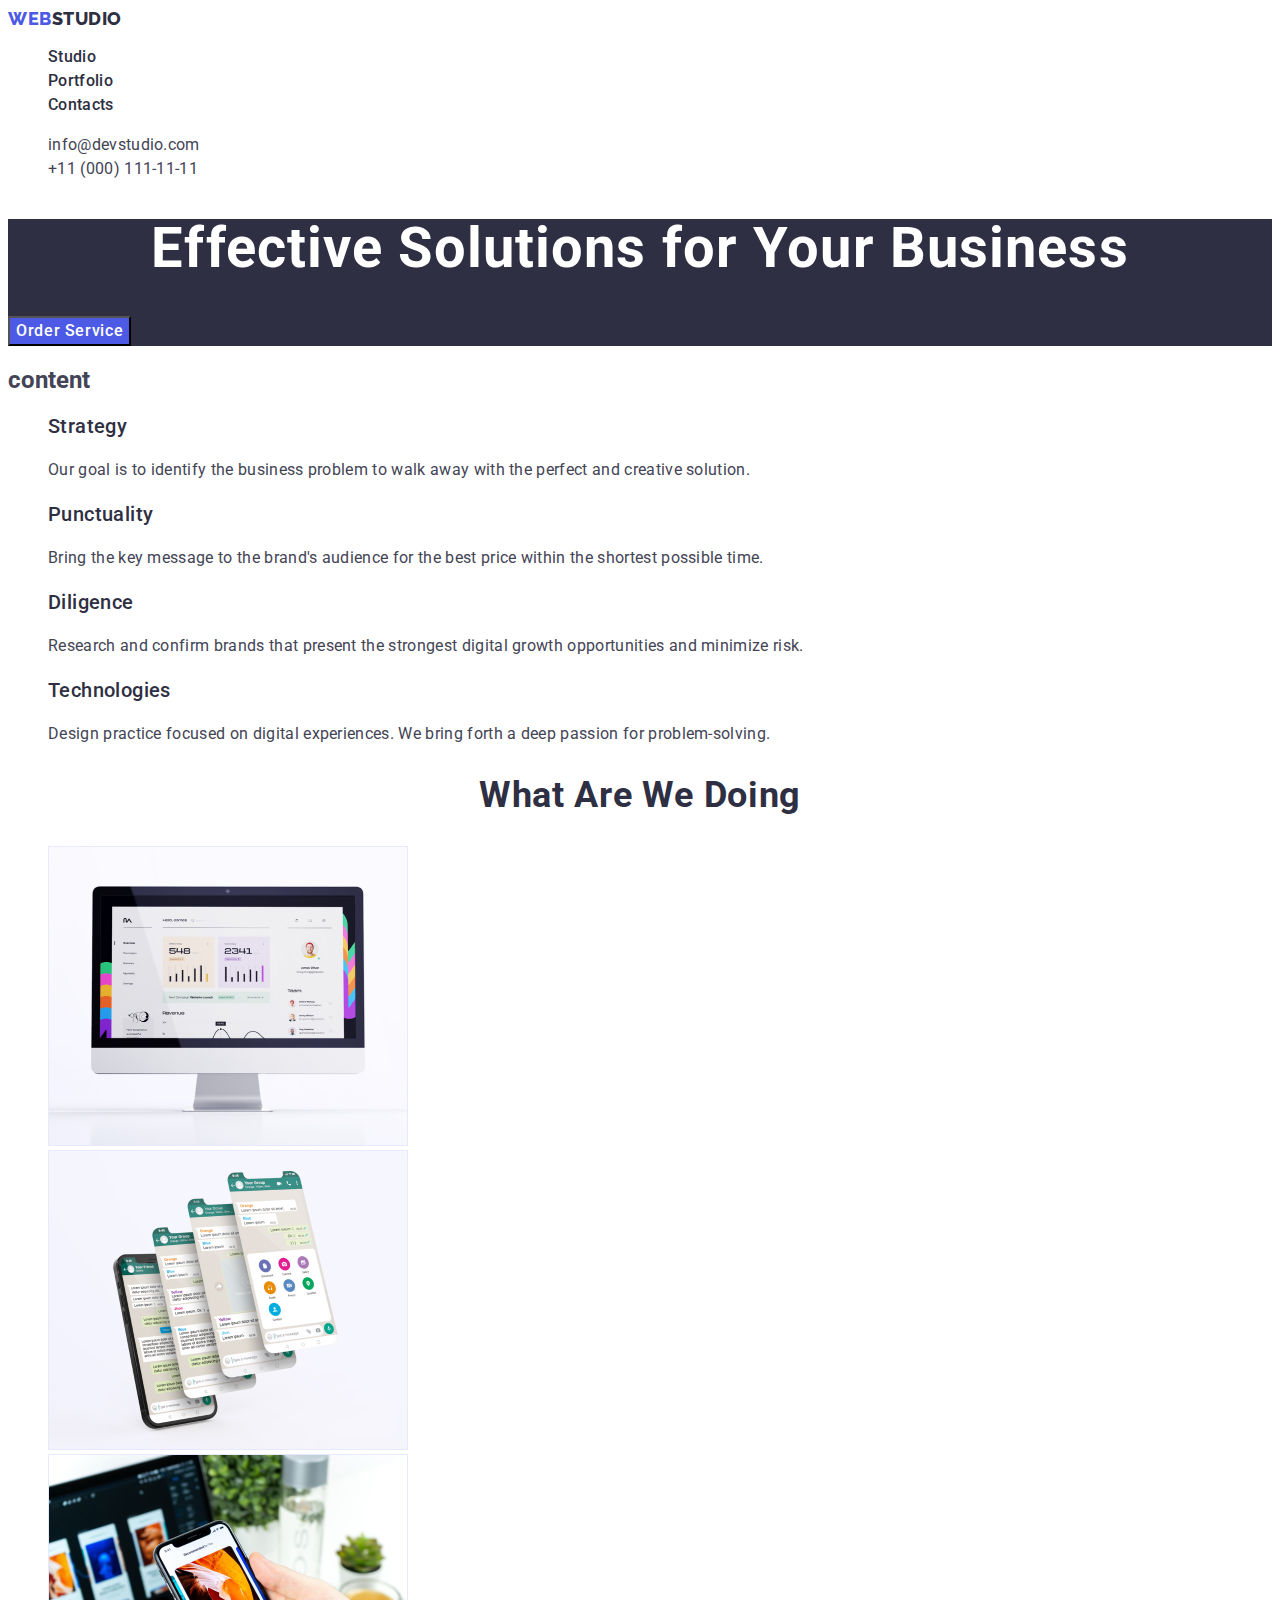
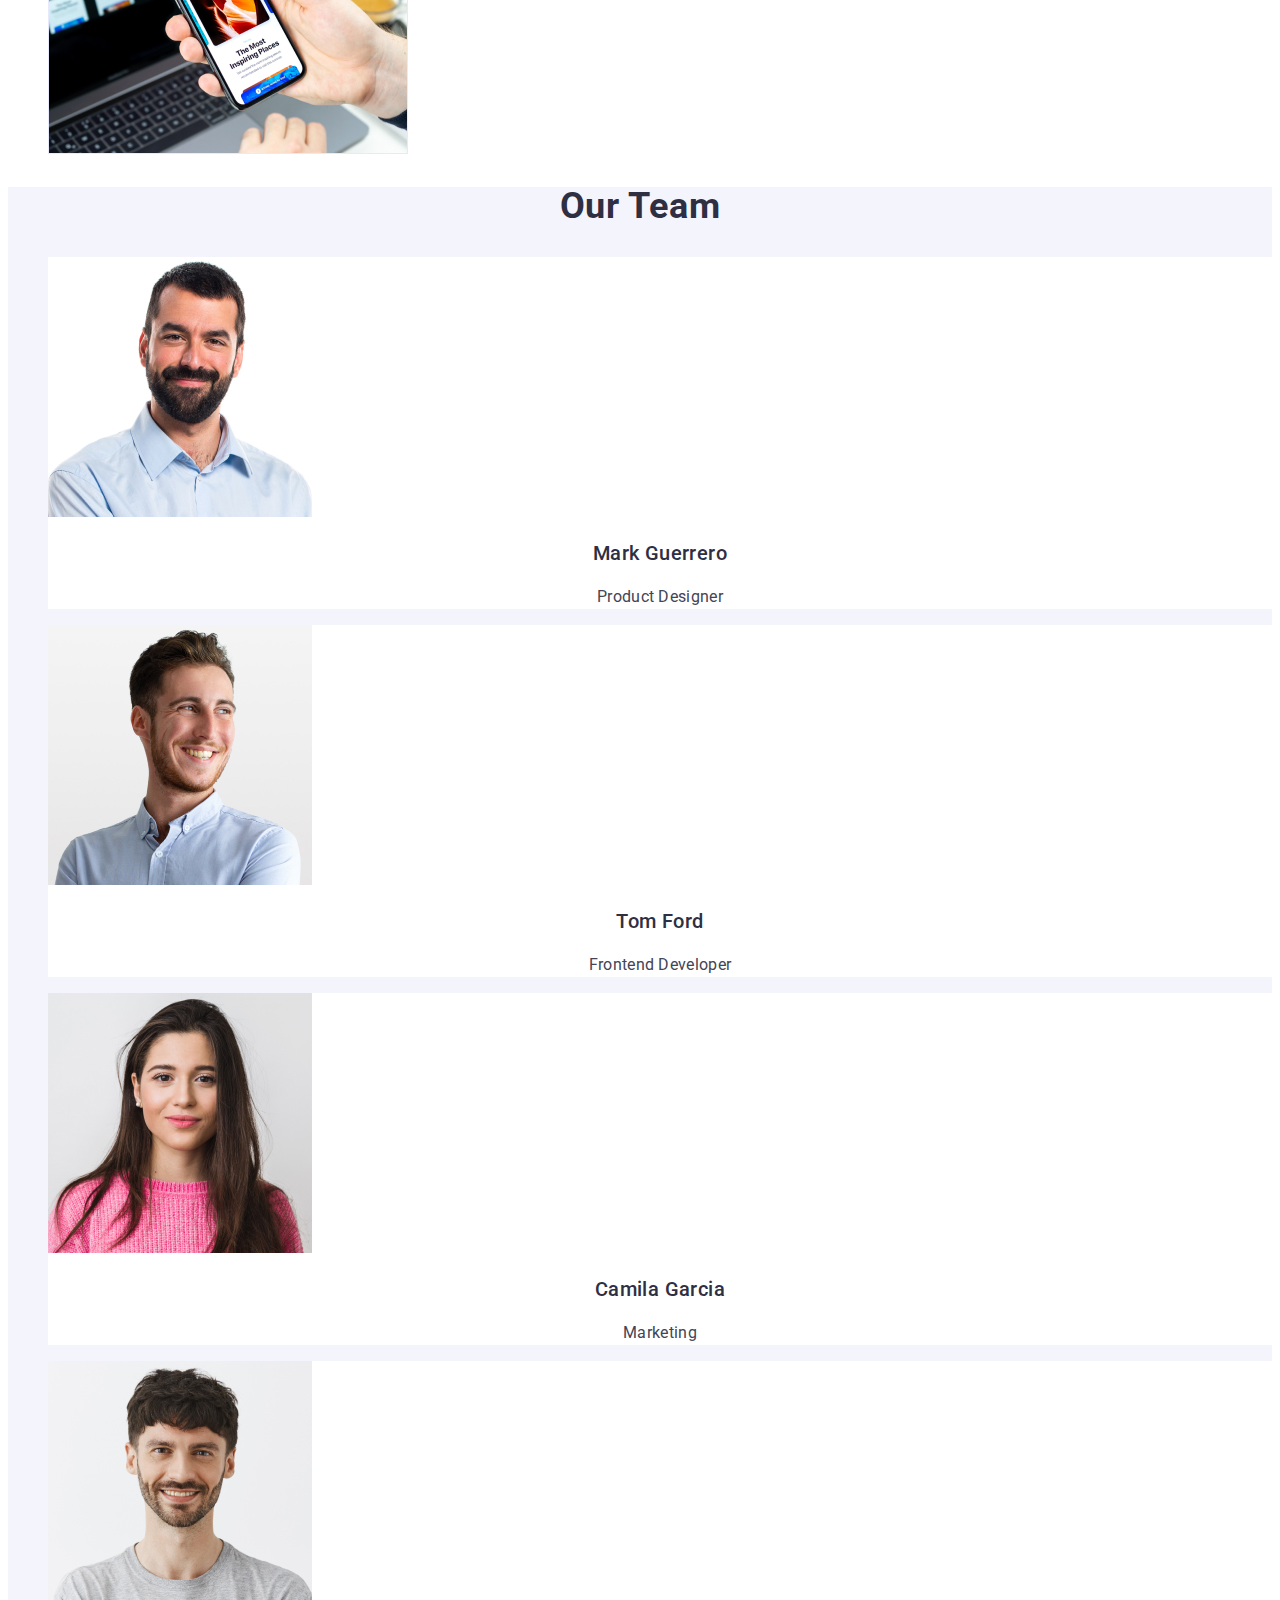
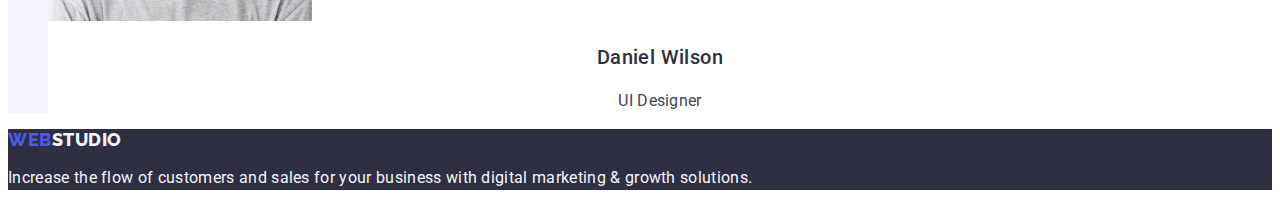
==== index.html @ a764785f "hw3-start" ====
<!DOCTYPE html>
<html lang="en">
<head>
    <meta charset="UTF-8">
    <meta http-equiv="X-UA-Compatible" content="IE=edge">
    <meta name="viewport" content="width=device-width, initial-scale=1.0">
    <title>Web Studio</title>
    <link rel="preconnect" href="https://fonts.googleapis.com">
    <link rel="preconnect" href="https://fonts.gstatic.com" crossorigin>
    <link href="https://fonts.googleapis.com/css2?family=Raleway:wght@800&family=Roboto:wght@400;500;700&display=swap"
        rel="stylesheet">
    <link rel="stylesheet" href="./css/styles.css">

</head>
<body>
    <header class="header">
        <nav class="header-navigation">
            <a class="header-logo link" href="./index.html">Web<span class="header-logo-colour">Studio</span></a>
                <ul class="header-menu-list list">
                    <li class="header-menu-item"><a class="header-menu-link link" href="./index.html">Studio</a></li>
                    <li class="header-menu-item"><a class="header-menu-link link" href="./portfolio.html">Portfolio</a></li>
                    <li class="header-menu-item"><a class="header-menu-link link" href="">Contacts</a></li>
                </ul>
        </nav>
            <address class="address">
                <ul class="header-address list">
                    <li><a class="header-address-link link" href="mailto:info@devstudio.com">info@devstudio.com</a></li>
                    <li><a class="header-address-link link" href="tel:+110001111111">+11 (000) 111-11-11</a></li>
                </ul>
            </address>
    </header>
    <main>
        <section class="hero">
            <h1 class="hero-title">
                Effective Solutions for Your Business
            </h1>
            <button type="button" class="hero-btn">Order Service</button>
        </section>

        <section class="advantages">
            <h2 class="advantages-title">content</h2>
            <ul class="advantages-list list">
                <li class="advantages-item">
                    <h3 class="advantages-subtitle">Strategy</h3>
                    <p class="advantages-description">Our goal is to identify the business problem to walk away with the perfect and creative solution.</p>
                </li>
                <li class="advantages-item">
                    <h3 class="advantages-subtitle">Punctuality</h3>
                    <p class="advantages-description">Bring the key message to the brand's audience for the best price within the shortest possible time.</p>
                </li>
                <li class="advantages-item">
                    <h3 class="advantages-subtitle">Diligence</h3>
                    <p class="advantages-description">Research and confirm brands that present the strongest digital growth opportunities and minimize risk.
                    </p>
                </li>
                <li class="advantages-item">
                    <h3 class="advantages-subtitle">Technologies</h3>
                    <p class="advantages-description">Design practice focused on digital experiences. We bring forth a deep passion for problem-solving.</p>
                </li>
            </ul>
        </section>


        <section class="doing">
            <h2 class="doing-title">
                What are we doing
            </h2>
                <ul class="doing-list list">
                    <li class="doing-images">
                        <img src="./images/img1.jpg" alt="computer" width="360">
                    </li>
                    <li class="doing-images">
                        <img src="./images/img2.jpg" alt="phone screen" width="360">
                    </li>
                    <li class="doing-images">
                        <img src="./images/img3.jpg" alt="mobile phone" width="360">
                    </li>
                </ul>
        </section>

        <section class="team">
            <h2 class="team-title">
                Our Team
            </h2>
            <ul class="team-list list">
                <li class="team-item">
                    <img src="./images/img4.jpg" alt="mark guerrero" width="264">
                    <h3 class="team-name">Mark Guerrero</h3>
                    <p class="team-name-position">Product Designer</p>
                </li>
                <li class="team-item">
                    <img src="./images/img5.jpg" alt="tom ford" width="264">
                    <h3 class="team-name">Tom Ford</h3>
                    <p class="team-name-position">Frontend Developer</p>
                </li>
                <li class="team-item">
                    <img src="./images/img6.jpg" alt="camila garcia" width="264">
                    <h3 class="team-name">Camila Garcia</h3>
                    <p class="team-name-position">Marketing</p>
                </li>
                <li class="team-item">
                    <img src="./images/img7.jpg" alt="daniel wilson" width="264">
                    <h3 class="team-name">Daniel Wilson</h3>
                    <p class="team-name-position">UI Designer</p>
                </li>
            </ul>
        </section>
    </main>
    <footer class="footer">
        <a class="footer-logo link" href="./index.html">Web<span class="footer-logo-colour">Studio</span></a>
        <p class="footer-description">Increase the flow of customers and sales for your business with digital marketing & growth solutions.</p>
    </footer>
</body>
</html>
---- css/styles.css ----
:root {
    --white: #FFFFFF;
    --navyblue: #2E2F42;
    --iris: #4D5AE5;
    --slate: #434455;
    --cloud: #F4F4FD;
}

body {
    font-family: "Roboto", sans-serif;
    color: var(--slate, #434455);
    background-color: var(--white, #FFFFFF);
}

.link {
    text-decoration: none;
}

.list {
    list-style-type: none;
}



/* ----------------HEADER---------------- */

.header-logo-colour {
    color: var(--navyblue, #2E2F42);

}

.header-logo {
    color: var(--iris, #4D5AE5);
    font-family: "Raleway", sans-serif;
    font-size: 18px;
    font-weight: 800;
    line-height: 1.17;
    letter-spacing: 0.03em;
    text-transform: uppercase;
    text-decoration: none;
}

.header-menu-link {
    color: var(--navyblue, #2E2F42);
    font-size: 16px;
    font-weight: 500;
    line-height: 1.5;
    letter-spacing: 0.02em;
}

.header-menu-link:hover {
    color: var(--blue, #404bbf);
}

.header-menu-link:focus {
    color: var(--blue, #404bbf);
}

.header-menu-item {

}

.address {
    font-style: normal;
}

.header-address-link {
    color: var(--slate, #434455);
    font-size: 16px;
    line-height: 1.5;
    letter-spacing: 0.02em;
}

.header-address-link:hover {
    color: var(--blue, #404bbf);
}

.header-address-link:focus {
    color: var(--blue, #404bbf);
}

/* ----------------HERO---------------- */

.hero {
    background-color: var(--navyblue, #2E2F42);
}

.hero-title {
    color: var(--white, #FFF);
    text-align: center;
    font-size: 56px;
    font-weight: 700;
    line-height: 1.07;
    letter-spacing: 0.02em;
}

.hero-btn {
    color: var(--white, #FFF);
    font-size: 16px;
    font-weight: 500;
    line-height: 1.5;
    letter-spacing: 0.04em;
    background-color: var(--iris, #4D5AE5);
    font-family: "Roboto", sans-serif;
    cursor: pointer;
}

.hero-btn:hover {
    background-color: var(--blue, #404bbf);
}

.hero-btn:focus {
    background-color: var(--blue, #404bbf);
}

/* ----------------ADVANTAGES---------------- */

.advantages {}

.advantages-title {}

.advantages-list {}

.list {}

.advantages-item {}

.advantages-subtitle {
    color: var(--navyblue, #2E2F42);
    font-size: 20px;
    font-weight: 500;
    line-height: 1.2;
    letter-spacing: 0.02em;
}

.advantages-description {
    color: var(--slate, #434455);
    text-shadow: 0px 4px 4px 0px rgba(0, 0, 0, 0.25);
    font-size: 16px;
    font-weight: 400;
    line-height: 1.5;
    letter-spacing: 0.02em;
}

/* ----------------DOING---------------- */

.doing {}

.doing-title {
    color: var(--navyblue, #2E2F42);
    text-align: center;
    font-size: 36px;
    font-weight: 700;
    line-height: 1.11;
    letter-spacing: 0.02em;
    text-transform: capitalize;
}

.doing-list {}


.list {}

.doing-images {}

/* ----------------TEAM---------------- */

.team {
    background-color: var(--cloud, #F4F4FD);
}

.team-title {
    color: var(--navyblue, #2E2F42);
    text-align: center;
    font-size: 36px;
    font-weight: 700;
    line-height: 1.11;
    letter-spacing: 0.02em;
    text-transform: capitalize;
}

.team-list {
    
}

.list {}

.team-item {
    background-color: var(--white, #FFF);
}

.team-name {
    color: var(--navyblue, #2E2F42);
    text-align: center;
    font-size: 20px;
    font-weight: 500;
    line-height: 1.2;
    letter-spacing: 0.02em;
}

.team-name-position {
    color: var(--slate, #434455);
    text-align: center;
    font-size: 16px;
    font-weight: 400;
    line-height: 1.5;
    letter-spacing: 0.02em;
}

/* ----------------FOOTER---------------- */

.footer {
    background-color: var(--navyblue, #2E2F42);
}

.footer-logo-colour {
    color: var(--cloud, #F4F4FD);
    font-family: Raleway, sans-serif;
    font-size: 18px;
    font-weight: 800;
    line-height: 1.17;
    letter-spacing: 0.03em;
    text-transform: uppercase;
    text-decoration: none;
}

.footer-logo {
    color: var(--iris, #4D5AE5);
    font-family: Raleway, sans-serif;
    font-size: 18px;
    font-weight: 800;
    line-height: 1.17;
    letter-spacing: 0.03em;
    text-transform: uppercase;
    text-decoration: none;
}

.footer-description {
    color: var(--cloud, #F4F4FD);
    font-size: 16px;
    font-weight: 400;
    line-height: 1.5;
    letter-spacing: 0.02em;
    text-decoration: none;
}




/*?----------------------PORTFOLIO-PAGE-------------------*/


/*----------------------BUTTONS-------------------------*/

.btn-filter {
    color: var(--iris, #4D5AE5);
    font-size: 16px;
    font-weight: 500;
    line-height: 1.5;
    letter-spacing: 0.04em;
    background-color: var(--cloud, #F4F4FD);
    font-family: "Roboto", sans-serif;
    cursor: pointer;
}

.btn-filter:hover {
    background-color: #404bbf;
    color: var(--white, #FFFFFF)
}

.btn-filter:focus {
    background-color: #404bbf;
    color: var(--white, #FFFFFF)
}


/*----------------------IMAGES----------------------*/

.section-list-link {}


.section-list-link .services-title {
    color: var(--navyblue, #2E2F42);
    font-size: 20px;
    font-style: normal;
    font-weight: 500;
    line-height: 1.2;
    letter-spacing: 0.02em;
}

.section-list-link .services-description {
    color: var(--slate, #434455);
    font-size: 16px;
    font-style: normal;
    font-weight: 400;
    line-height: 1.5;
    letter-spacing: 0.02em;
}
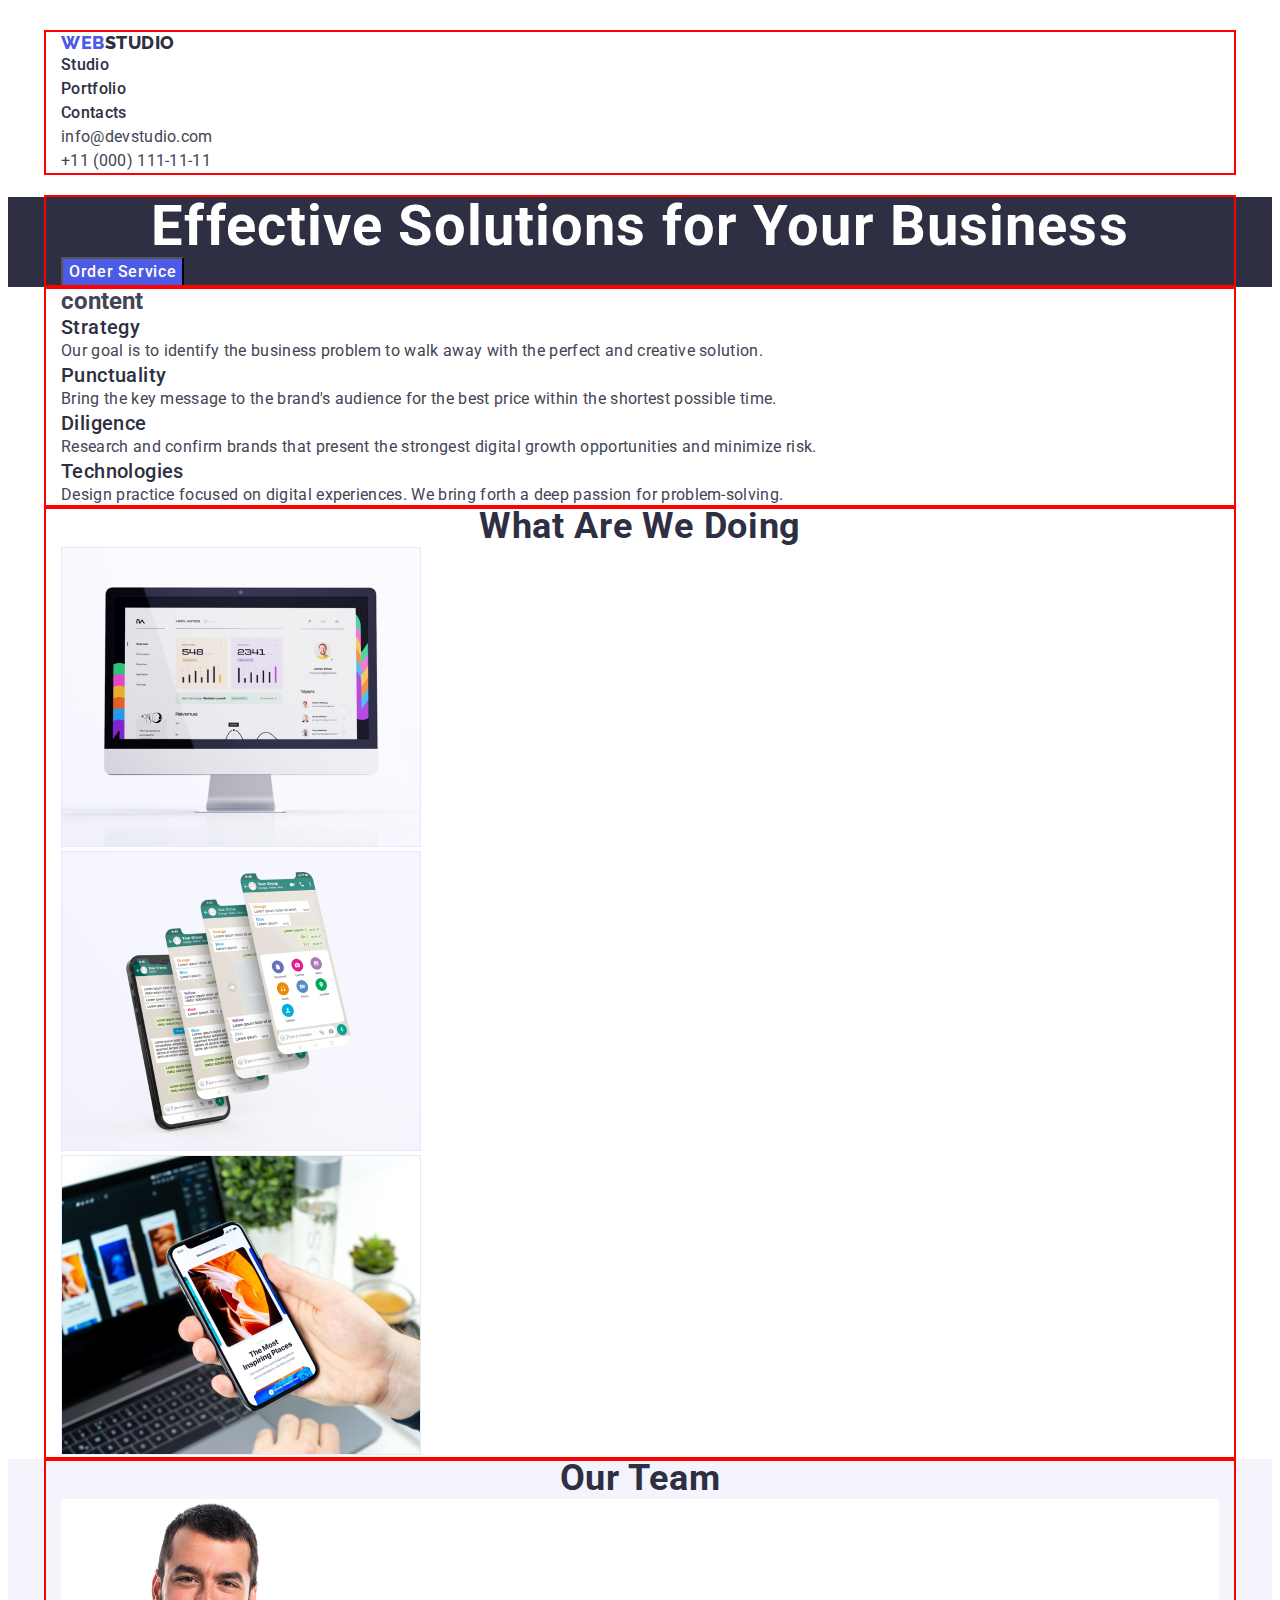
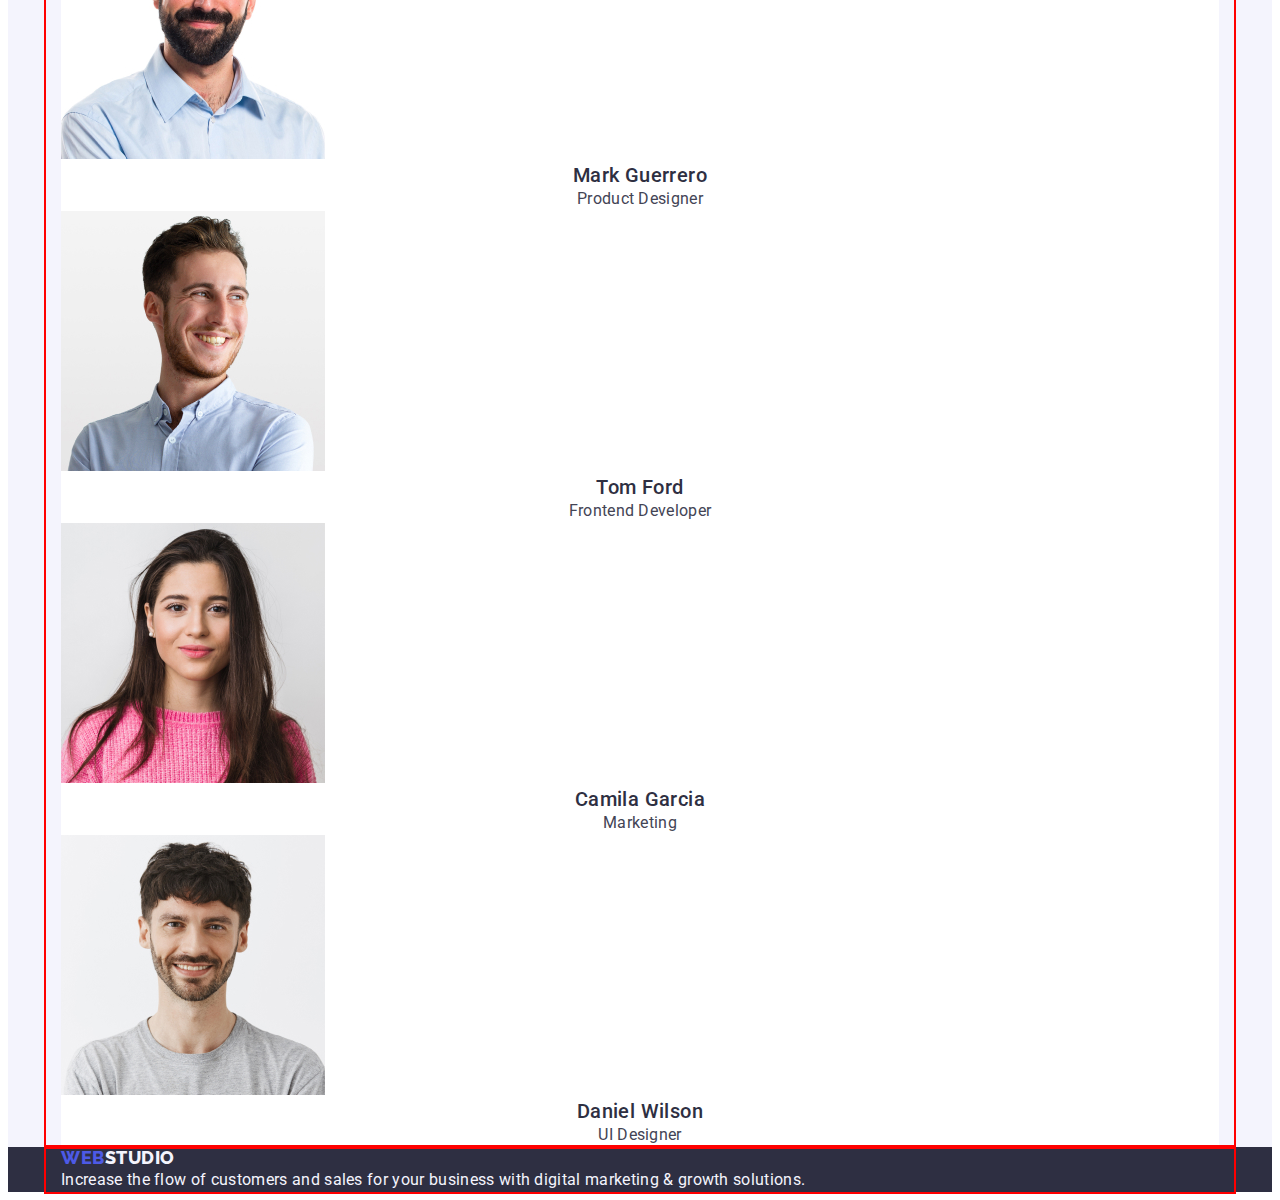
==== commit f356a33e: "hw3.0" ====
--- a/index.html
+++ b/index.html
@@ -11,104 +11,139 @@
         rel="stylesheet">
     <link rel="stylesheet" href="./css/styles.css">
 
+    <!-- /* -------------NORMALIZE---------------- */ -->
+
+    <link rel="stylesheet" href="https://cdnjs.cloudflare.com/ajax/libs/modern-normalize/2.0.0/modern-normalize.min.css"
+        integrity="sha512-4xo8blKMVCiXpTaLzQSLSw3KFOVPWhm/TRtuPVc4WG6kUgjH6J03IBuG7JZPkcWMxJ5huwaBpOpnwYElP/m6wg=="
+        crossorigin="anonymous" referrerpolicy="no-referrer" />
+
 </head>
+
 <body>
+
+    <!-- /* ----------------HEADER---------------- */ -->
+
     <header class="header">
-        <nav class="header-navigation">
-            <a class="header-logo link" href="./index.html">Web<span class="header-logo-colour">Studio</span></a>
-                <ul class="header-menu-list list">
-                    <li class="header-menu-item"><a class="header-menu-link link" href="./index.html">Studio</a></li>
-                    <li class="header-menu-item"><a class="header-menu-link link" href="./portfolio.html">Portfolio</a></li>
-                    <li class="header-menu-item"><a class="header-menu-link link" href="">Contacts</a></li>
-                </ul>
-        </nav>
-            <address class="address">
-                <ul class="header-address list">
-                    <li><a class="header-address-link link" href="mailto:info@devstudio.com">info@devstudio.com</a></li>
-                    <li><a class="header-address-link link" href="tel:+110001111111">+11 (000) 111-11-11</a></li>
-                </ul>
-            </address>
+        <div class="container">
+            <nav class="header-navigation">
+                <a class="header-logo link" href="./index.html">Web<span class="header-logo-colour">Studio</span></a>
+                    <ul class="header-menu-list list">
+                        <li class="header-menu-item"><a class="header-menu-link link" href="./index.html">Studio</a></li>
+                        <li class="header-menu-item"><a class="header-menu-link link" href="./portfolio.html">Portfolio</a></li>
+                        <li class="header-menu-item"><a class="header-menu-link link" href="">Contacts</a></li>
+                    </ul>
+            </nav>
+                <address class="address">
+                    <ul class="header-address list">
+                        <li><a class="header-address-link link" href="mailto:info@devstudio.com">info@devstudio.com</a></li>
+                        <li><a class="header-address-link link" href="tel:+110001111111">+11 (000) 111-11-11</a></li>
+                    </ul>
+                </address>
+        </div>
     </header>
     <main>
+
+        <!-- /* ----------------HERO---------------- */ -->
+
         <section class="hero">
-            <h1 class="hero-title">
-                Effective Solutions for Your Business
-            </h1>
-            <button type="button" class="hero-btn">Order Service</button>
+            <div class="container">
+                <div class="hero-wrap">
+                    <h1 class="hero-title">
+                        Effective Solutions for Your Business
+                    </h1>
+                    <button type="button" class="hero-btn">Order Service</button>
+                </div>
+            </div>
         </section>
 
+        <!-- /* ----------------ADVANTAGES---------------- */ -->
+
         <section class="advantages">
-            <h2 class="advantages-title">content</h2>
-            <ul class="advantages-list list">
-                <li class="advantages-item">
-                    <h3 class="advantages-subtitle">Strategy</h3>
-                    <p class="advantages-description">Our goal is to identify the business problem to walk away with the perfect and creative solution.</p>
-                </li>
-                <li class="advantages-item">
-                    <h3 class="advantages-subtitle">Punctuality</h3>
-                    <p class="advantages-description">Bring the key message to the brand's audience for the best price within the shortest possible time.</p>
-                </li>
-                <li class="advantages-item">
-                    <h3 class="advantages-subtitle">Diligence</h3>
-                    <p class="advantages-description">Research and confirm brands that present the strongest digital growth opportunities and minimize risk.
-                    </p>
-                </li>
-                <li class="advantages-item">
-                    <h3 class="advantages-subtitle">Technologies</h3>
-                    <p class="advantages-description">Design practice focused on digital experiences. We bring forth a deep passion for problem-solving.</p>
-                </li>
-            </ul>
+            <div class="container">
+                <h2 class="advantages-title">content</h2>
+                <ul class="advantages-list list">
+                    <li class="advantages-item">
+                        <h3 class="advantages-subtitle">Strategy</h3>
+                        <p class="advantages-description">Our goal is to identify the business problem to walk away with the perfect and creative solution.</p>
+                    </li>
+                    <li class="advantages-item">
+                        <h3 class="advantages-subtitle">Punctuality</h3>
+                        <p class="advantages-description">Bring the key message to the brand's audience for the best price within the shortest possible time.</p>
+                    </li>
+                    <li class="advantages-item">
+                        <h3 class="advantages-subtitle">Diligence</h3>
+                        <p class="advantages-description">Research and confirm brands that present the strongest digital growth opportunities and minimize risk.
+                        </p>
+                    </li>
+                    <li class="advantages-item">
+                        <h3 class="advantages-subtitle">Technologies</h3>
+                        <p class="advantages-description">Design practice focused on digital experiences. We bring forth a deep passion for problem-solving.</p>
+                    </li>
+                </ul>
+            </div>
         </section>
 
+        <!-- /* ----------------DOING---------------- */ -->
 
         <section class="doing">
-            <h2 class="doing-title">
-                What are we doing
-            </h2>
-                <ul class="doing-list list">
-                    <li class="doing-images">
-                        <img src="./images/img1.jpg" alt="computer" width="360">
+            <div class="container">
+                <h2 class="doing-title">
+                    What are we doing
+                </h2>
+                    <ul class="doing-list list">
+                        <li class="doing-images">
+                            <img src="./images/img1.jpg" alt="computer" width="360">
+                        </li>
+                        <li class="doing-images">
+                            <img src="./images/img2.jpg" alt="phone screen" width="360">
+                        </li>
+                        <li class="doing-images">
+                            <img src="./images/img3.jpg" alt="mobile phone" width="360">
+                        </li>
+                    </ul>
+            </div>
+        </section>
+
+        <!-- /* ----------------TEAM---------------- */ -->
+
+        <section class="team">
+            <div class="container">
+                <h2 class="team-title">
+                    Our Team
+                </h2>
+                <ul class="team-list list">
+                    <li class="team-item">
+                        <img src="./images/img4.jpg" alt="mark guerrero" width="264">
+                        <h3 class="team-name">Mark Guerrero</h3>
+                        <p class="team-name-position">Product Designer</p>
                     </li>
-                    <li class="doing-images">
-                        <img src="./images/img2.jpg" alt="phone screen" width="360">
+                    <li class="team-item">
+                        <img src="./images/img5.jpg" alt="tom ford" width="264">
+                        <h3 class="team-name">Tom Ford</h3>
+                        <p class="team-name-position">Frontend Developer</p>
                     </li>
-                    <li class="doing-images">
-                        <img src="./images/img3.jpg" alt="mobile phone" width="360">
+                    <li class="team-item">
+                        <img src="./images/img6.jpg" alt="camila garcia" width="264">
+                        <h3 class="team-name">Camila Garcia</h3>
+                        <p class="team-name-position">Marketing</p>
+                    </li>
+                    <li class="team-item">
+                        <img src="./images/img7.jpg" alt="daniel wilson" width="264">
+                        <h3 class="team-name">Daniel Wilson</h3>
+                        <p class="team-name-position">UI Designer</p>
                     </li>
                 </ul>
-        </section>
-
-        <section class="team">
-            <h2 class="team-title">
-                Our Team
-            </h2>
-            <ul class="team-list list">
-                <li class="team-item">
-                    <img src="./images/img4.jpg" alt="mark guerrero" width="264">
-                    <h3 class="team-name">Mark Guerrero</h3>
-                    <p class="team-name-position">Product Designer</p>
-                </li>
-                <li class="team-item">
-                    <img src="./images/img5.jpg" alt="tom ford" width="264">
-                    <h3 class="team-name">Tom Ford</h3>
-                    <p class="team-name-position">Frontend Developer</p>
-                </li>
-                <li class="team-item">
-                    <img src="./images/img6.jpg" alt="camila garcia" width="264">
-                    <h3 class="team-name">Camila Garcia</h3>
-                    <p class="team-name-position">Marketing</p>
-                </li>
-                <li class="team-item">
-                    <img src="./images/img7.jpg" alt="daniel wilson" width="264">
-                    <h3 class="team-name">Daniel Wilson</h3>
-                    <p class="team-name-position">UI Designer</p>
-                </li>
-            </ul>
+            </div>
         </section>
     </main>
+
+    <!-- /* ----------------FOOTER---------------- */ -->
+
     <footer class="footer">
-        <a class="footer-logo link" href="./index.html">Web<span class="footer-logo-colour">Studio</span></a>
-        <p class="footer-description">Increase the flow of customers and sales for your business with digital marketing & growth solutions.</p>
+        <div class="container">
+            <a class="footer-logo link" href="./index.html">Web<span class="footer-logo-colour">Studio</span></a>
+            <p class="footer-description">Increase the flow of customers and sales for your business with digital marketing & growth solutions.</p>
+        </div>
     </footer>
 </body>
 </html>--- a/css/styles.css
+++ b/css/styles.css
@@ -12,6 +12,24 @@
     background-color: var(--white, #FFFFFF);
 }
 
+h1,
+h2,
+h3,
+h4,
+h5,
+h6,
+p {
+    margin-top: 0;
+    margin-bottom: 0;
+}
+
+ul,
+ol {
+    margin-top: 0;
+    margin-bottom: 0;
+    padding-left: 0;
+}
+
 .link {
     text-decoration: none;
 }
@@ -20,9 +38,22 @@
     list-style-type: none;
 }
 
-
+.container {
+    /* width: 1158px; */
+    width: 100%;
+    max-width: 1158px;
+    padding-left: 15px;
+    padding-right: 15px;
+    margin: 0 auto;
+    outline: 2px solid red;
+}
 
 /* ----------------HEADER---------------- */
+
+.header {
+    padding-top: 24px;
+    padding-bottom: 24px;
+}
 
 .header-logo-colour {
     color: var(--navyblue, #2E2F42);
@@ -82,7 +113,13 @@
 /* ----------------HERO---------------- */
 
 .hero {
-    background-color: var(--navyblue, #2E2F42);
+     background-color: var(--navyblue, #2E2F42);
+}
+
+.hero-wrap {
+
+    /* border-radius: 30px;
+    padding: 184px 188px 470px 470px; */
 }
 
 .hero-title {
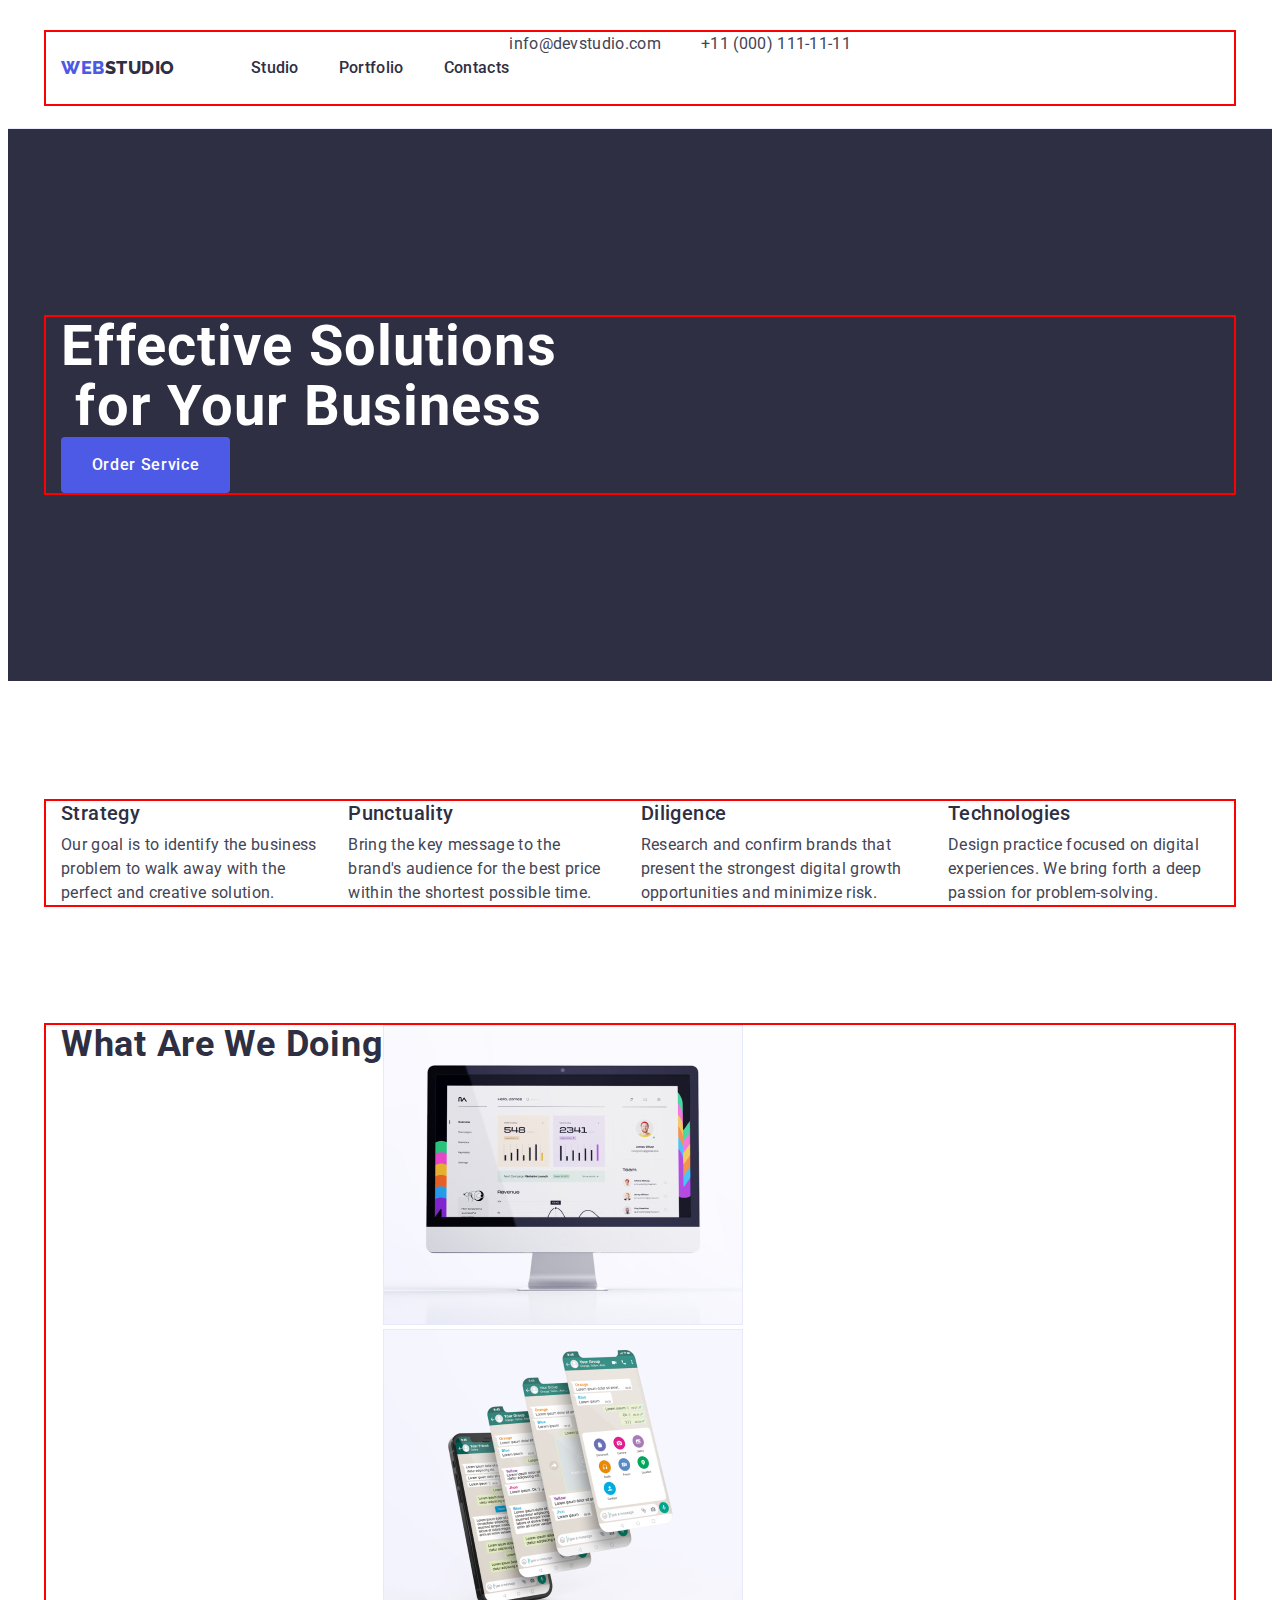
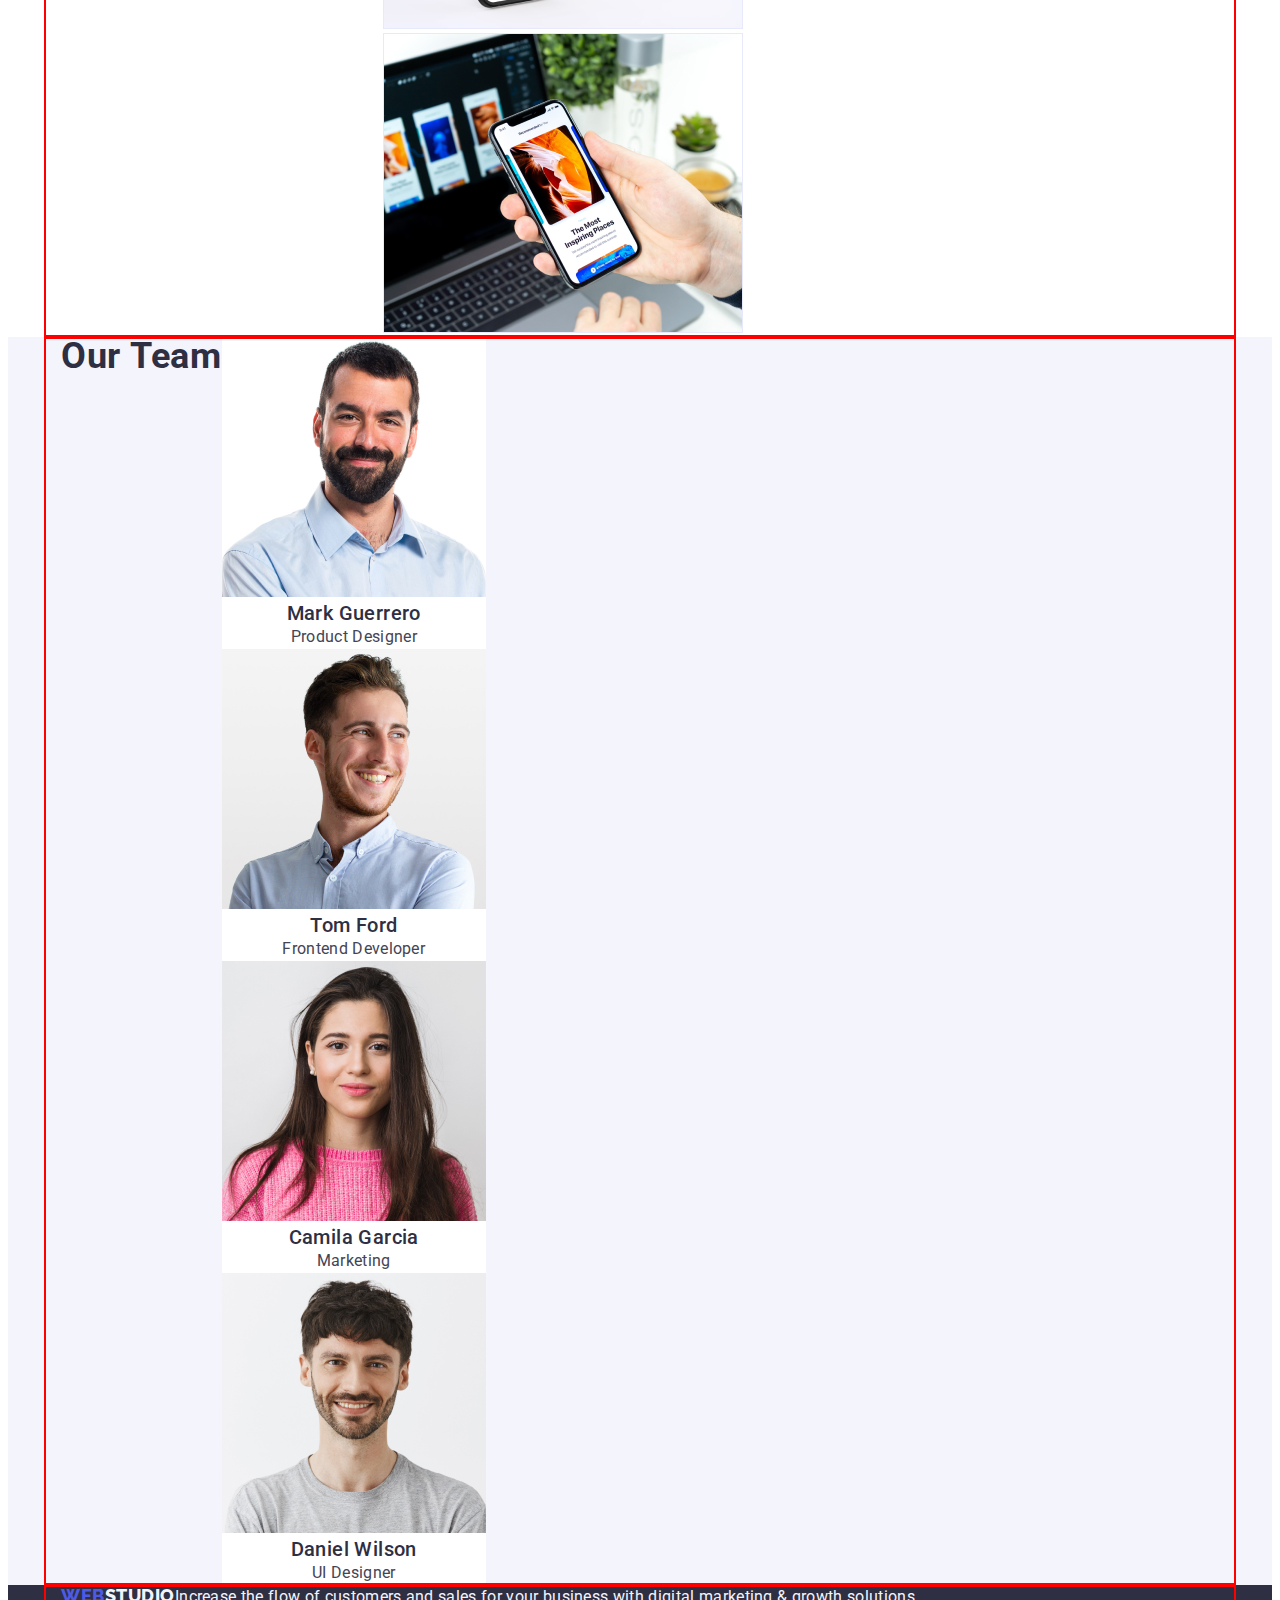
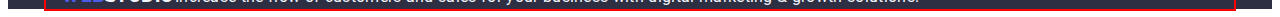
==== commit 79a85303: "hw3.5" ====
--- a/index.html
+++ b/index.html
@@ -60,7 +60,7 @@
 
         <section class="advantages">
             <div class="container">
-                <h2 class="advantages-title">content</h2>
+                <h2 class="visually-hidden">content</h2>
                 <ul class="advantages-list list">
                     <li class="advantages-item">
                         <h3 class="advantages-subtitle">Strategy</h3>
--- a/css/styles.css
+++ b/css/styles.css
@@ -39,6 +39,7 @@
 }
 
 .container {
+    display: flex;
     /* width: 1158px; */
     width: 100%;
     max-width: 1158px;
@@ -48,11 +49,32 @@
     outline: 2px solid red;
 }
 
+.visually-hidden {
+    position: absolute;
+    width: 1px;
+    height: 1px;
+    margin: -1px;
+    border: 0;
+    padding: 0;
+
+    white-space: nowrap;
+    clip-path: inset(100%);
+    clip: rect(0 0 0 0);
+    overflow: hidden;
+}
+
 /* ----------------HEADER---------------- */
 
 .header {
+    display: flex;
     padding-top: 24px;
     padding-bottom: 24px;
+    border-bottom: 1px solid var(--cornflower, #E7E9FC);
+}
+
+.header-navigation {
+    display: flex;
+    align-items: center;
 }
 
 .header-logo-colour {
@@ -69,6 +91,17 @@
     letter-spacing: 0.03em;
     text-transform: uppercase;
     text-decoration: none;
+    margin-right: 76px;
+}
+
+.header-menu-list {
+    display: flex;
+    gap: 40px;
+    padding: 24px 0;
+}
+
+.header-menu-item {
+    
 }
 
 .header-menu-link {
@@ -87,14 +120,15 @@
     color: var(--blue, #404bbf);
 }
 
-.header-menu-item {
-
-}
-
 .address {
     font-style: normal;
 }
 
+.header-address {
+    display: flex;
+    gap: 40px;
+}
+
 .header-address-link {
     color: var(--slate, #434455);
     font-size: 16px;
@@ -114,12 +148,14 @@
 
 .hero {
      background-color: var(--navyblue, #2E2F42);
+     padding: 188px 0;
 }
 
 .hero-wrap {
 
     /* border-radius: 30px;
     padding: 184px 188px 470px 470px; */
+
 }
 
 .hero-title {
@@ -129,6 +165,7 @@
     font-weight: 700;
     line-height: 1.07;
     letter-spacing: 0.02em;
+    max-width: 496px;
 }
 
 .hero-btn {
@@ -140,6 +177,11 @@
     background-color: var(--iris, #4D5AE5);
     font-family: "Roboto", sans-serif;
     cursor: pointer;
+    display: block;
+    min-width: 169px;
+    height: 56px;
+    border: none;
+    border-radius: 4px;
 }
 
 .hero-btn:hover {
@@ -152,15 +194,20 @@
 
 /* ----------------ADVANTAGES---------------- */
 
-.advantages {}
-
-.advantages-title {}
-
-.advantages-list {}
+.advantages {
+    padding: 120px 0;
+}
+
+.advantages-list {
+    display: flex;
+    gap: 24px;
+}
 
 .list {}
 
-.advantages-item {}
+.advantages-item {
+    width: calc((100%-72px)/4);
+}
 
 .advantages-subtitle {
     color: var(--navyblue, #2E2F42);
@@ -168,6 +215,7 @@
     font-weight: 500;
     line-height: 1.2;
     letter-spacing: 0.02em;
+    margin-bottom: 8px;
 }
 
 .advantages-description {
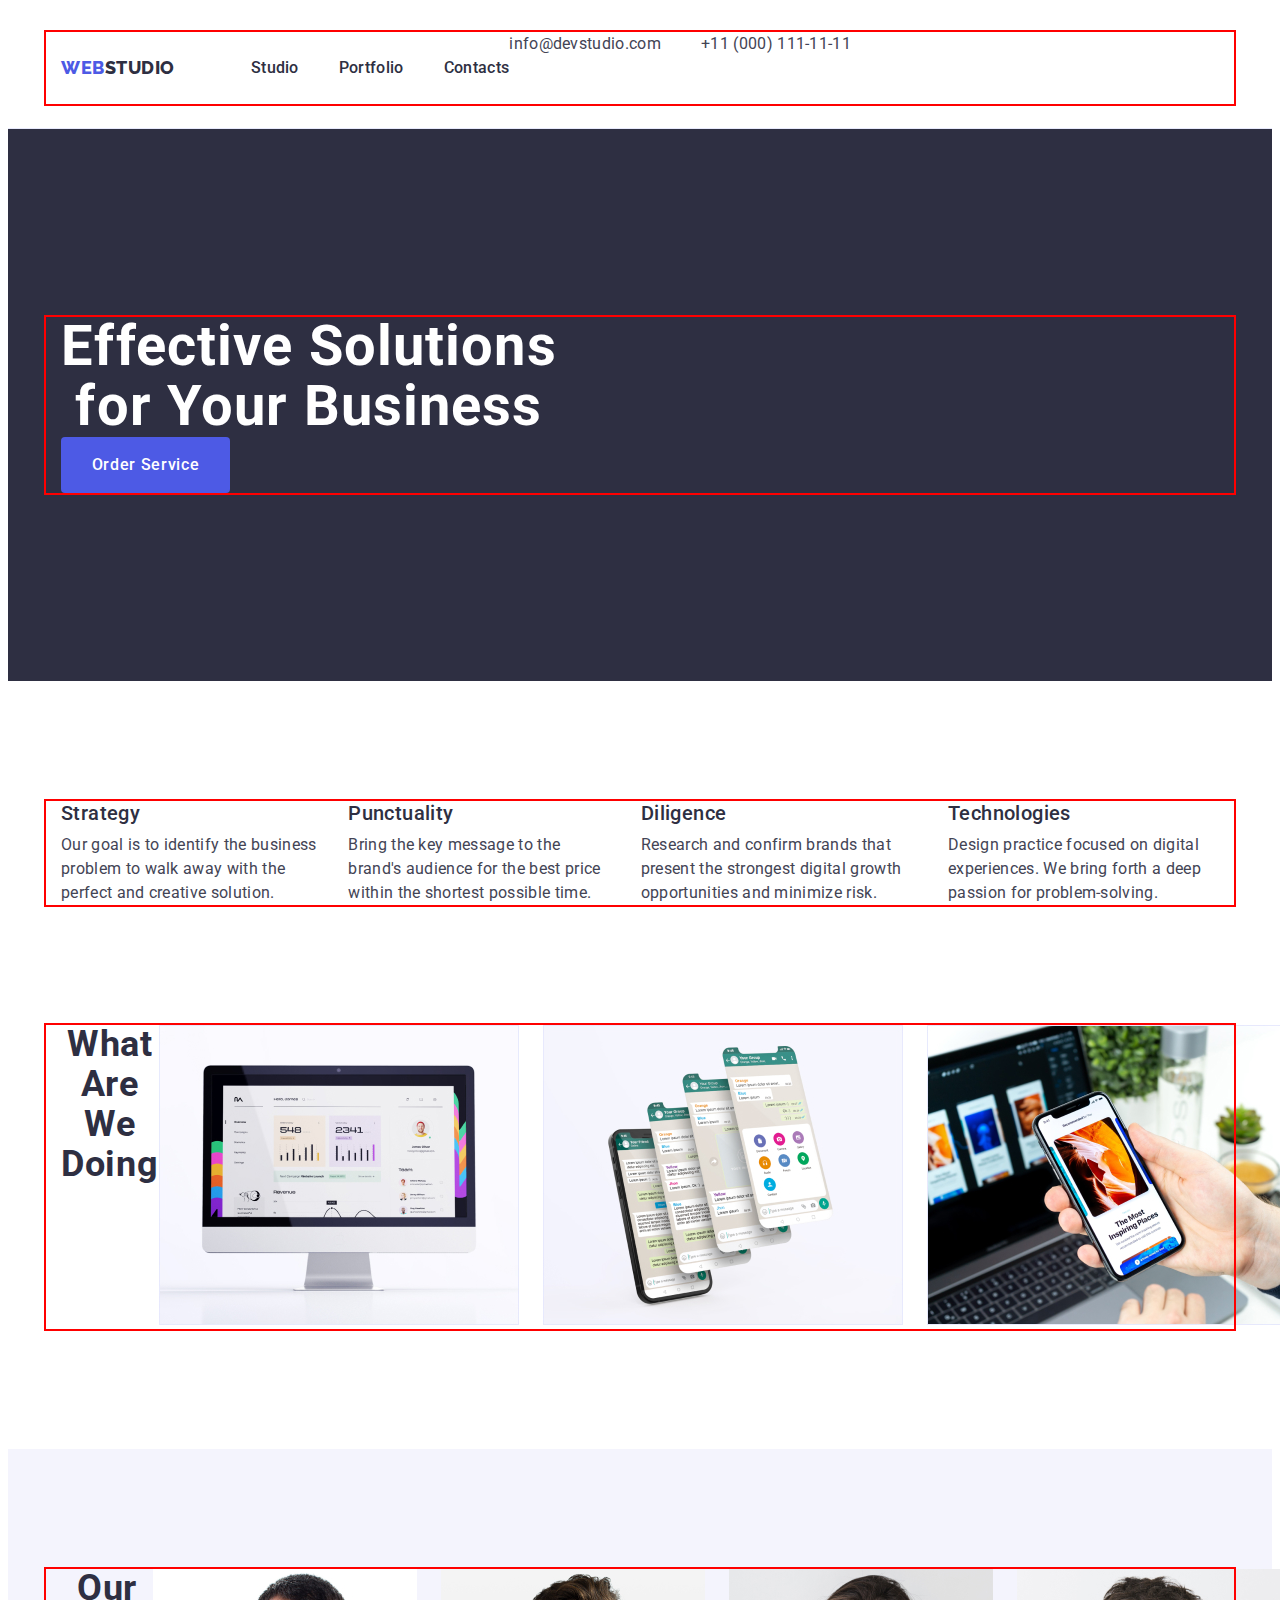
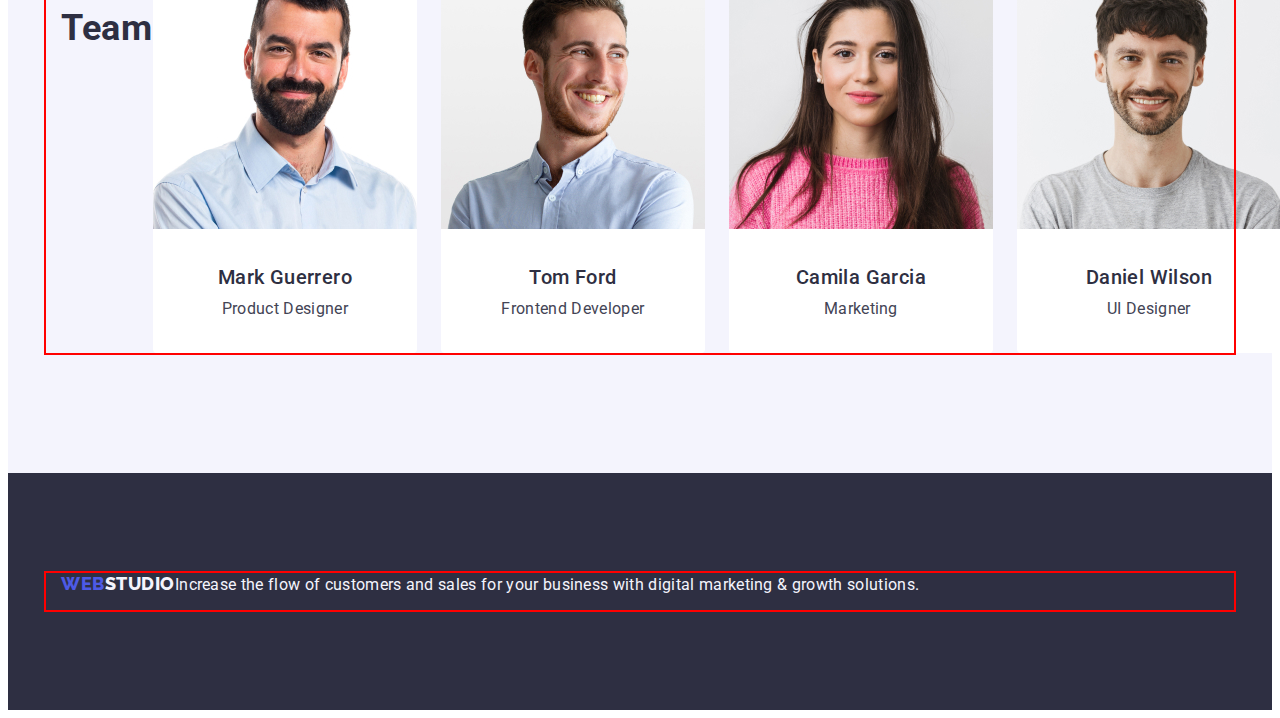
==== commit f25cbb41: "hw3.6" ====
--- a/index.html
+++ b/index.html
@@ -114,23 +114,31 @@
                 <ul class="team-list list">
                     <li class="team-item">
                         <img src="./images/img4.jpg" alt="mark guerrero" width="264">
-                        <h3 class="team-name">Mark Guerrero</h3>
-                        <p class="team-name-position">Product Designer</p>
+                        <div class="container-team">
+                            <h3 class="team-name">Mark Guerrero</h3>
+                            <p class="team-name-position">Product Designer</p>
+                        </div>
                     </li>
                     <li class="team-item">
                         <img src="./images/img5.jpg" alt="tom ford" width="264">
-                        <h3 class="team-name">Tom Ford</h3>
-                        <p class="team-name-position">Frontend Developer</p>
+                        <div class="container-team">
+                            <h3 class="team-name">Tom Ford</h3>
+                            <p class="team-name-position">Frontend Developer</p>
+                        </div>
                     </li>
                     <li class="team-item">
                         <img src="./images/img6.jpg" alt="camila garcia" width="264">
-                        <h3 class="team-name">Camila Garcia</h3>
-                        <p class="team-name-position">Marketing</p>
+                        <div class="container-team">
+                            <h3 class="team-name">Camila Garcia</h3>
+                            <p class="team-name-position">Marketing</p>
+                        </div>
                     </li>
                     <li class="team-item">
                         <img src="./images/img7.jpg" alt="daniel wilson" width="264">
-                        <h3 class="team-name">Daniel Wilson</h3>
-                        <p class="team-name-position">UI Designer</p>
+                        <div class="container-team">
+                            <h3 class="team-name">Daniel Wilson</h3>
+                            <p class="team-name-position">UI Designer</p>
+                        </div>
                     </li>
                 </ul>
             </div>
--- a/css/styles.css
+++ b/css/styles.css
@@ -97,11 +97,10 @@
 .header-menu-list {
     display: flex;
     gap: 40px;
+}
+
+.header-menu-item {
     padding: 24px 0;
-}
-
-.header-menu-item {
-    
 }
 
 .header-menu-link {
@@ -229,7 +228,9 @@
 
 /* ----------------DOING---------------- */
 
-.doing {}
+.doing {
+    padding-bottom: 120px;
+}
 
 .doing-title {
     color: var(--navyblue, #2E2F42);
@@ -239,19 +240,23 @@
     line-height: 1.11;
     letter-spacing: 0.02em;
     text-transform: capitalize;
-}
-
-.doing-list {}
-
-
-.list {}
-
-.doing-images {}
+    margin-bottom: 72px;
+}
+
+.doing-list {
+    display: flex;
+    gap: 24px;
+}
+
+.doing-images {
+    width: calc((100%-48px)/3);
+}
 
 /* ----------------TEAM---------------- */
 
 .team {
     background-color: var(--cloud, #F4F4FD);
+    padding: 120px 0;
 }
 
 .team-title {
@@ -262,16 +267,22 @@
     line-height: 1.11;
     letter-spacing: 0.02em;
     text-transform: capitalize;
+    margin-bottom: 72px;
 }
 
 .team-list {
-    
-}
-
-.list {}
+    display: flex;
+    gap: 24px;
+}
 
 .team-item {
     background-color: var(--white, #FFF);
+    width: calc((100%-72px)/4);
+    border-radius: 0px 0px 4px 4px;
+}
+
+.container-team {
+    padding: 32px 0;
 }
 
 .team-name {
@@ -281,6 +292,7 @@
     font-weight: 500;
     line-height: 1.2;
     letter-spacing: 0.02em;
+    margin-bottom: 8px;
 }
 
 .team-name-position {
@@ -296,6 +308,7 @@
 
 .footer {
     background-color: var(--navyblue, #2E2F42);
+    padding: 100px 0;
 }
 
 .footer-logo-colour {
@@ -318,6 +331,8 @@
     letter-spacing: 0.03em;
     text-transform: uppercase;
     text-decoration: none;
+    display: inline-block;
+    margin-bottom: 16px;
 }
 
 .footer-description {
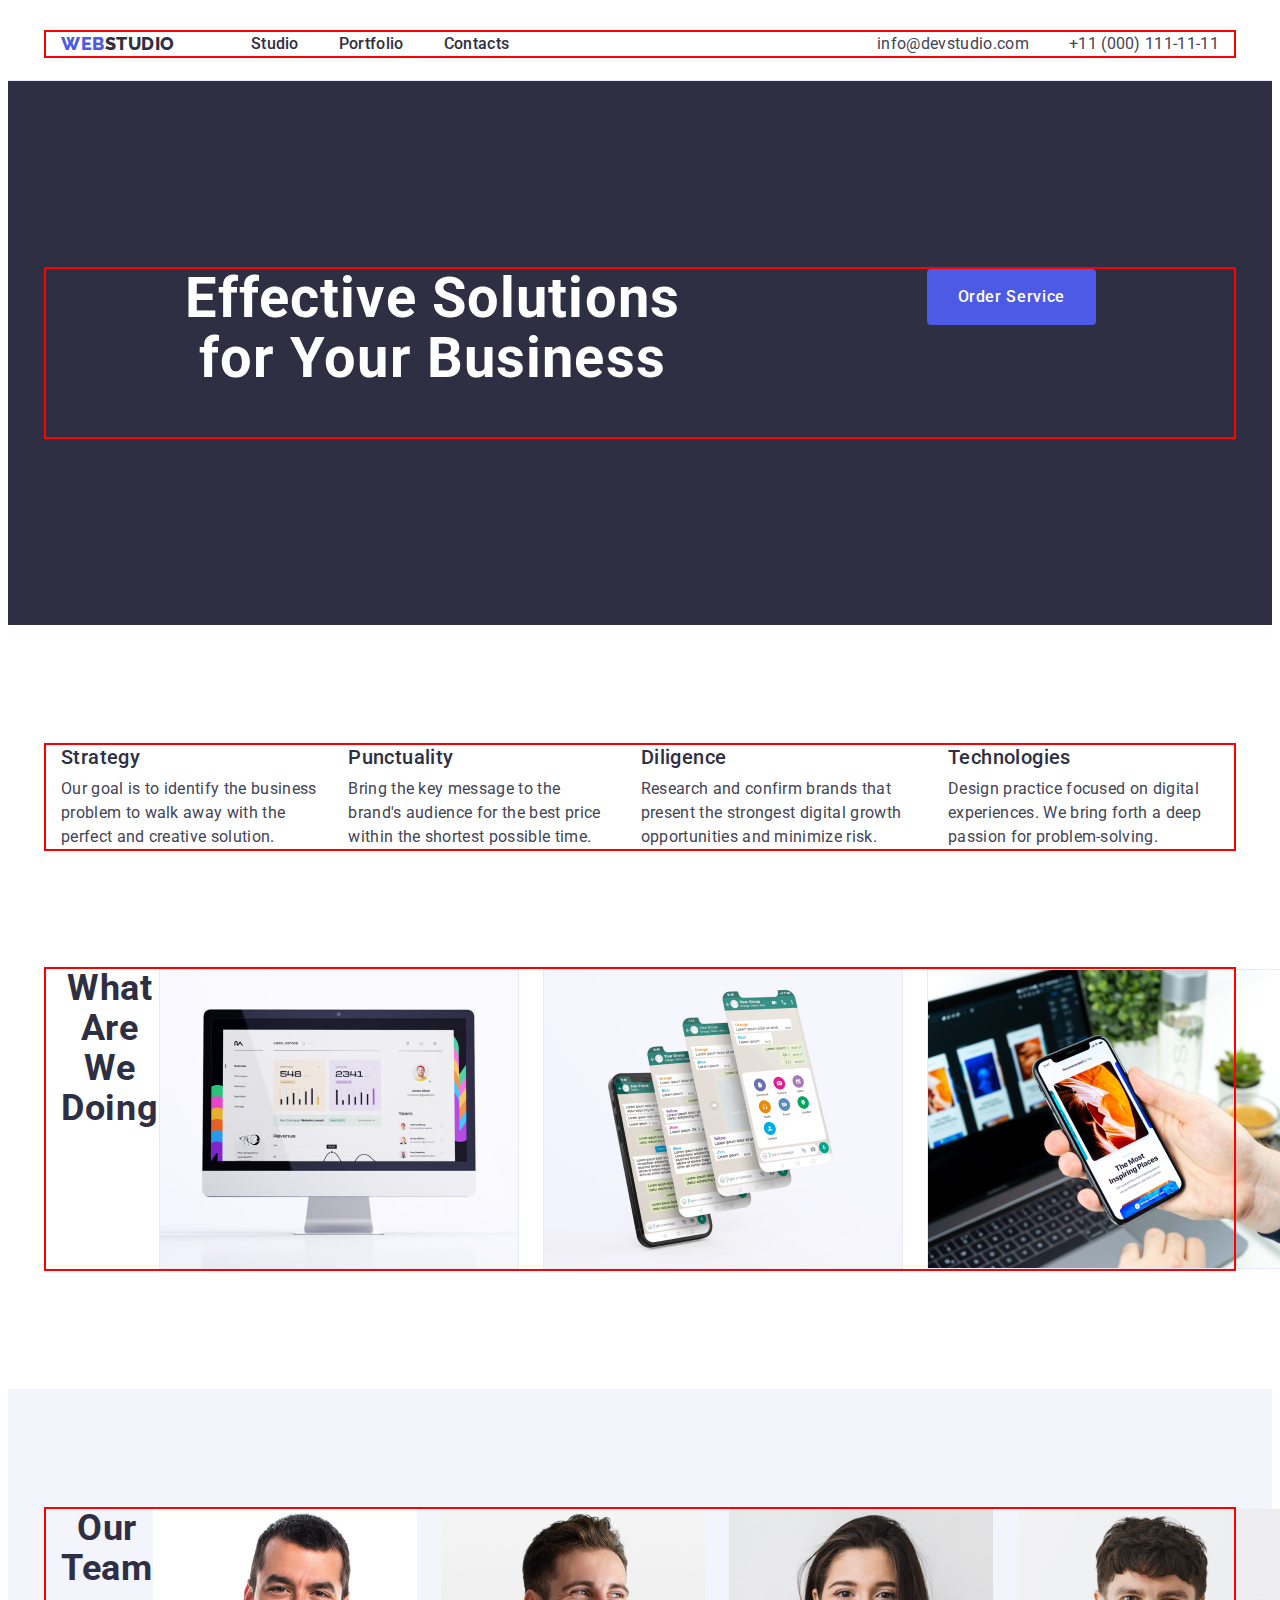
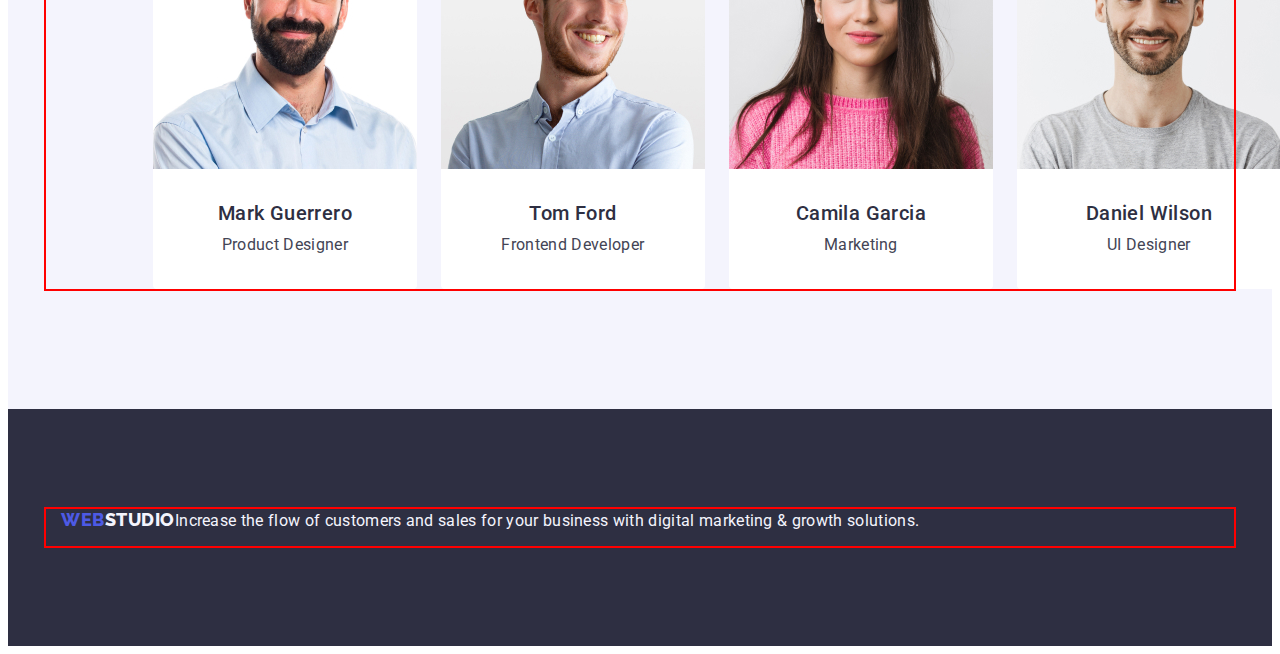
==== commit b454b211: "hw3.8" ====
--- a/index.html
+++ b/index.html
@@ -1,6 +1,12 @@
 <!DOCTYPE html>
 <html lang="en">
 <head>
+    <!-- /* -------------NORMALIZE---------------- */ -->
+    
+    <link rel="stylesheet" href="https://cdnjs.cloudflare.com/ajax/libs/modern-normalize/2.0.0/modern-normalize.min.css"
+    integrity="sha512-4xo8blKMVCiXpTaLzQSLSw3KFOVPWhm/TRtuPVc4WG6kUgjH6J03IBuG7JZPkcWMxJ5huwaBpOpnwYElP/m6wg=="
+    crossorigin="anonymous" referrerpolicy="no-referrer" />
+
     <meta charset="UTF-8">
     <meta http-equiv="X-UA-Compatible" content="IE=edge">
     <meta name="viewport" content="width=device-width, initial-scale=1.0">
@@ -10,12 +16,6 @@
     <link href="https://fonts.googleapis.com/css2?family=Raleway:wght@800&family=Roboto:wght@400;500;700&display=swap"
         rel="stylesheet">
     <link rel="stylesheet" href="./css/styles.css">
-
-    <!-- /* -------------NORMALIZE---------------- */ -->
-
-    <link rel="stylesheet" href="https://cdnjs.cloudflare.com/ajax/libs/modern-normalize/2.0.0/modern-normalize.min.css"
-        integrity="sha512-4xo8blKMVCiXpTaLzQSLSw3KFOVPWhm/TRtuPVc4WG6kUgjH6J03IBuG7JZPkcWMxJ5huwaBpOpnwYElP/m6wg=="
-        crossorigin="anonymous" referrerpolicy="no-referrer" />
 
 </head>
 
@@ -47,12 +47,10 @@
 
         <section class="hero">
             <div class="container">
-                <div class="hero-wrap">
                     <h1 class="hero-title">
                         Effective Solutions for Your Business
                     </h1>
                     <button type="button" class="hero-btn">Order Service</button>
-                </div>
             </div>
         </section>
 
--- a/css/styles.css
+++ b/css/styles.css
@@ -40,13 +40,15 @@
 
 .container {
     display: flex;
-    /* width: 1158px; */
-    width: 100%;
-    max-width: 1158px;
+    width: 1158px;
     padding-left: 15px;
     padding-right: 15px;
     margin: 0 auto;
     outline: 2px solid red;
+}
+
+.container-head {
+
 }
 
 .visually-hidden {
@@ -61,6 +63,10 @@
     clip-path: inset(100%);
     clip: rect(0 0 0 0);
     overflow: hidden;
+}
+
+img {
+    display: block;
 }
 
 /* ----------------HEADER---------------- */
@@ -100,15 +106,16 @@
 }
 
 .header-menu-item {
+
+}
+
+.header-menu-link {
+    color: var(--navyblue, #2E2F42);
+    font-size: 16px;
+    font-weight: 500;
+    line-height: 1.5;
+    letter-spacing: 0.02em;
     padding: 24px 0;
-}
-
-.header-menu-link {
-    color: var(--navyblue, #2E2F42);
-    font-size: 16px;
-    font-weight: 500;
-    line-height: 1.5;
-    letter-spacing: 0.02em;
 }
 
 .header-menu-link:hover {
@@ -121,6 +128,7 @@
 
 .address {
     font-style: normal;
+    margin-left: auto;
 }
 
 .header-address {
@@ -165,9 +173,12 @@
     line-height: 1.07;
     letter-spacing: 0.02em;
     max-width: 496px;
+    margin: 0 auto;
+    margin-bottom: 48px;
 }
 
 .hero-btn {
+    margin: 0 auto;
     color: var(--white, #FFF);
     font-size: 16px;
     font-weight: 500;
@@ -352,6 +363,11 @@
 
 /*----------------------BUTTONS-------------------------*/
 
+.buttons {
+    padding-top: 96px;
+    padding-bottom: 120px;
+}
+
 .btn-filter {
     color: var(--iris, #4D5AE5);
     font-size: 16px;
@@ -373,11 +389,50 @@
     color: var(--white, #FFFFFF)
 }
 
+.button-list {
+    display: flex;
+    justify-content: center;
+    gap: 24px;
+    margin-bottom: 72px;
+}
+
+.btn-menu {
+    padding: 12px 24px;
+    border: 1px solid #E7E9FC;
+    border-radius: 4px;
+}
+
+.btn-menu:hover {
+    border: 1px solid #e7e9fc;
+}
+
+.btn-menu:focus {
+    border: 1px solid transparent;
+}
+
 
 /*----------------------IMAGES----------------------*/
 
-.section-list-link {}
-
+.section-list {
+    display: flex;
+    flex-wrap: wrap;
+    column-gap: 24px;
+    row-gap: 48px;
+}
+
+.img-list {
+    width: calc((100%-48px)/3);
+}
+
+.container-img-list {
+    padding: 32px 16px;
+    border: solid #e7e9fc;
+    border-top: none;
+}
+
+.services-title {
+    margin-bottom: 8px;
+}
 
 .section-list-link .services-title {
     color: var(--navyblue, #2E2F42);
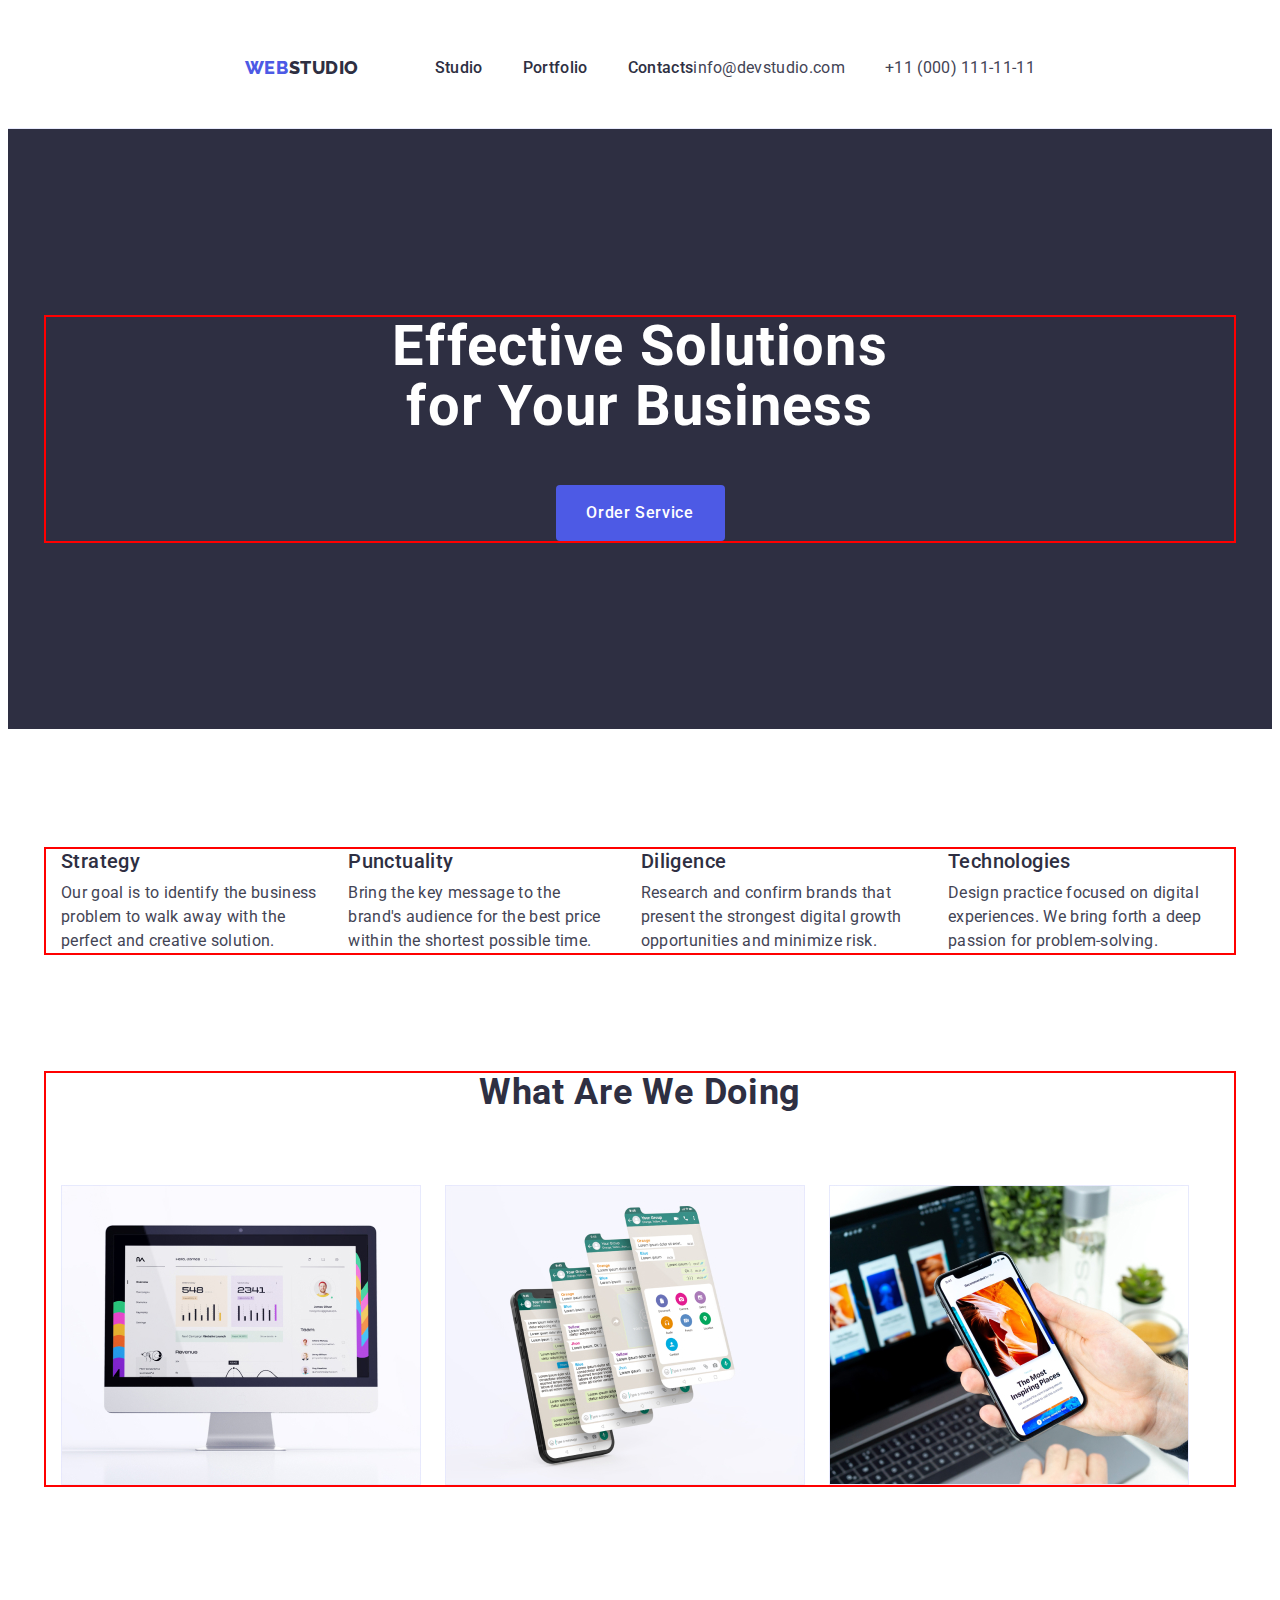
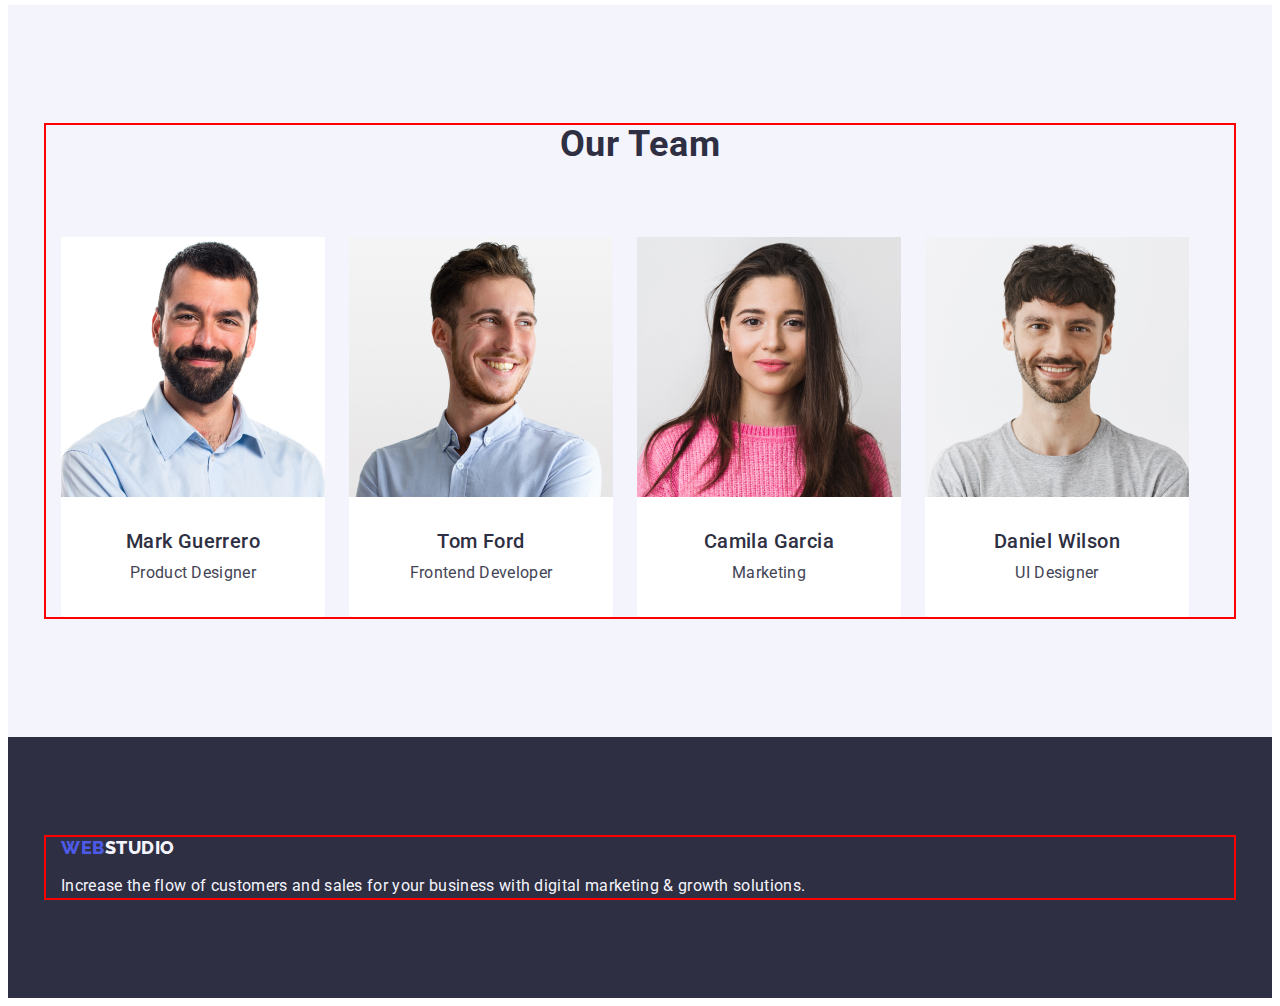
==== commit 3f556e36: "hw4.0" ====
--- a/index.html
+++ b/index.html
@@ -24,7 +24,7 @@
     <!-- /* ----------------HEADER---------------- */ -->
 
     <header class="header">
-        <div class="container">
+        <div class="container-header">
             <nav class="header-navigation">
                 <a class="header-logo link" href="./index.html">Web<span class="header-logo-colour">Studio</span></a>
                     <ul class="header-menu-list list">
--- a/css/styles.css
+++ b/css/styles.css
@@ -39,16 +39,12 @@
 }
 
 .container {
-    display: flex;
+
     width: 1158px;
     padding-left: 15px;
     padding-right: 15px;
     margin: 0 auto;
     outline: 2px solid red;
-}
-
-.container-head {
-
 }
 
 .visually-hidden {
@@ -76,6 +72,12 @@
     padding-top: 24px;
     padding-bottom: 24px;
     border-bottom: 1px solid var(--cornflower, #E7E9FC);
+}
+
+.container-header {
+    display: flex;
+    margin: 0 auto;
+    align-items: center;
 }
 
 .header-navigation {
@@ -116,6 +118,7 @@
     line-height: 1.5;
     letter-spacing: 0.02em;
     padding: 24px 0;
+    display: block;
 }
 
 .header-menu-link:hover {
@@ -129,11 +132,13 @@
 .address {
     font-style: normal;
     margin-left: auto;
+
 }
 
 .header-address {
     display: flex;
     gap: 40px;
+
 }
 
 .header-address-link {
@@ -377,6 +382,9 @@
     background-color: var(--cloud, #F4F4FD);
     font-family: "Roboto", sans-serif;
     cursor: pointer;
+    padding: 12px 24px;
+    border: 1px solid #E7E9FC;
+    border-radius: 4px;
 }
 
 .btn-filter:hover {
@@ -397,9 +405,7 @@
 }
 
 .btn-menu {
-    padding: 12px 24px;
-    border: 1px solid #E7E9FC;
-    border-radius: 4px;
+
 }
 
 .btn-menu:hover {
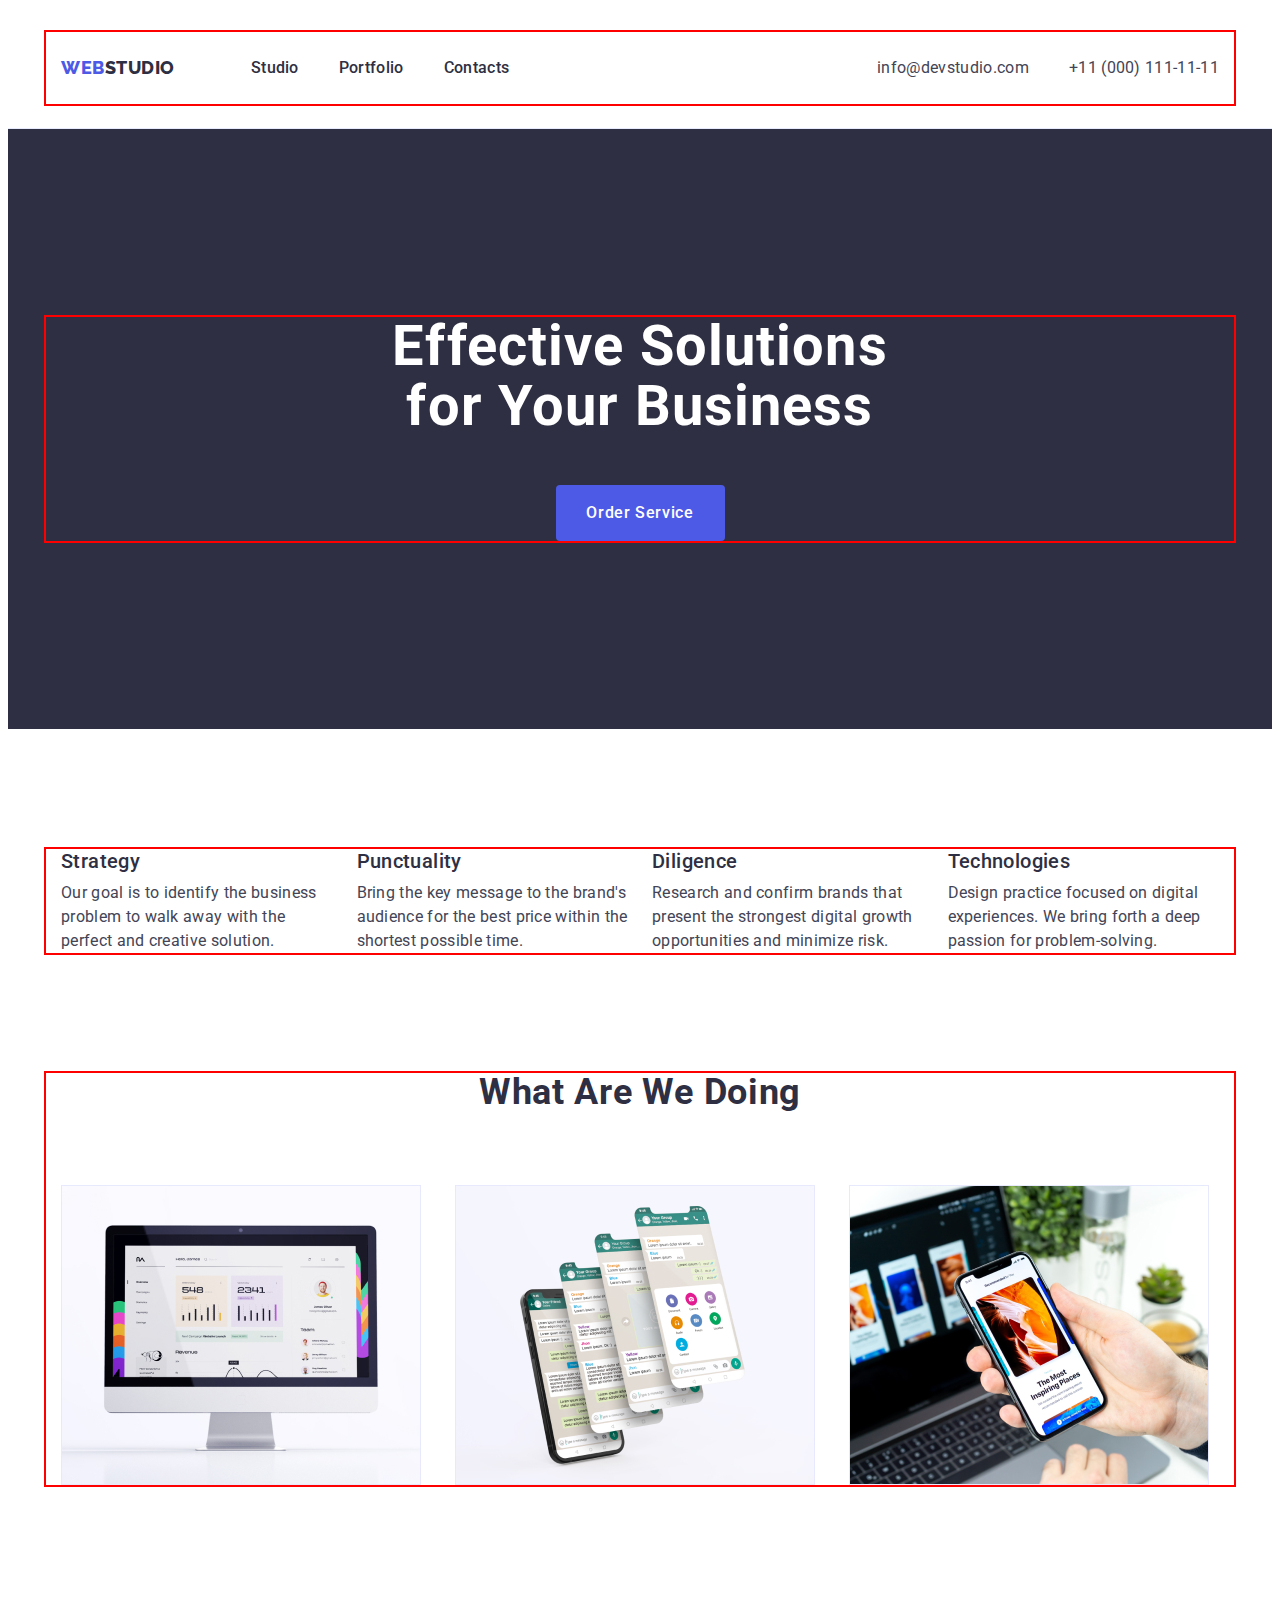
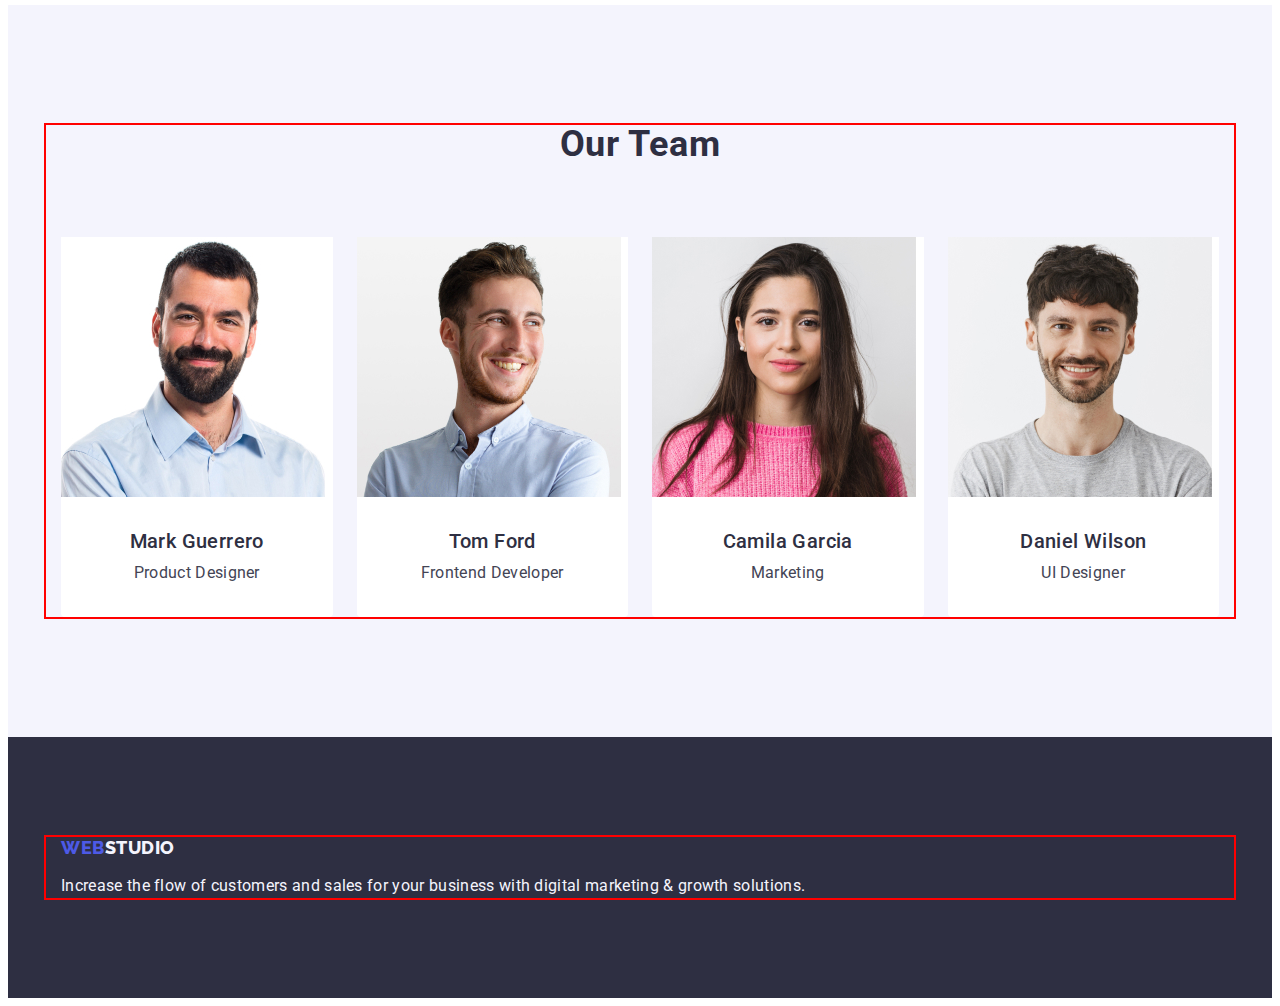
==== commit 3e4345f0: "hw3.9.1" ====
--- a/index.html
+++ b/index.html
@@ -24,7 +24,7 @@
     <!-- /* ----------------HEADER---------------- */ -->
 
     <header class="header">
-        <div class="container-header">
+        <div class="container container-header">
             <nav class="header-navigation">
                 <a class="header-logo link" href="./index.html">Web<span class="header-logo-colour">Studio</span></a>
                     <ul class="header-menu-list list">
--- a/css/styles.css
+++ b/css/styles.css
@@ -41,9 +41,9 @@
 .container {
 
     width: 1158px;
+    margin: 0 auto;
     padding-left: 15px;
     padding-right: 15px;
-    margin: 0 auto;
     outline: 2px solid red;
 }
 
@@ -76,7 +76,6 @@
 
 .container-header {
     display: flex;
-    margin: 0 auto;
     align-items: center;
 }
 
@@ -221,7 +220,7 @@
 .list {}
 
 .advantages-item {
-    width: calc((100%-72px)/4);
+    width: calc((100% - 72px) / 4);
 }
 
 .advantages-subtitle {
@@ -265,7 +264,7 @@
 }
 
 .doing-images {
-    width: calc((100%-48px)/3);
+    width: calc((100% - 48px) / 3);
 }
 
 /* ----------------TEAM---------------- */
@@ -293,7 +292,7 @@
 
 .team-item {
     background-color: var(--white, #FFF);
-    width: calc((100%-72px)/4);
+    width: calc((100% - 72px) / 4);
     border-radius: 0px 0px 4px 4px;
 }
 
@@ -390,11 +389,13 @@
 .btn-filter:hover {
     background-color: #404bbf;
     color: var(--white, #FFFFFF)
+    border: 1px solid transparent;
 }
 
 .btn-filter:focus {
     background-color: #404bbf;
     color: var(--white, #FFFFFF)
+    border: 1px solid transparent;
 }
 
 .button-list {
@@ -427,12 +428,12 @@
 }
 
 .img-list {
-    width: calc((100%-48px)/3);
+    width: calc((100% - 48px) / 3);
 }
 
 .container-img-list {
     padding: 32px 16px;
-    border: solid #e7e9fc;
+    border: 1px solid #e7e9fc;
     border-top: none;
 }
 
